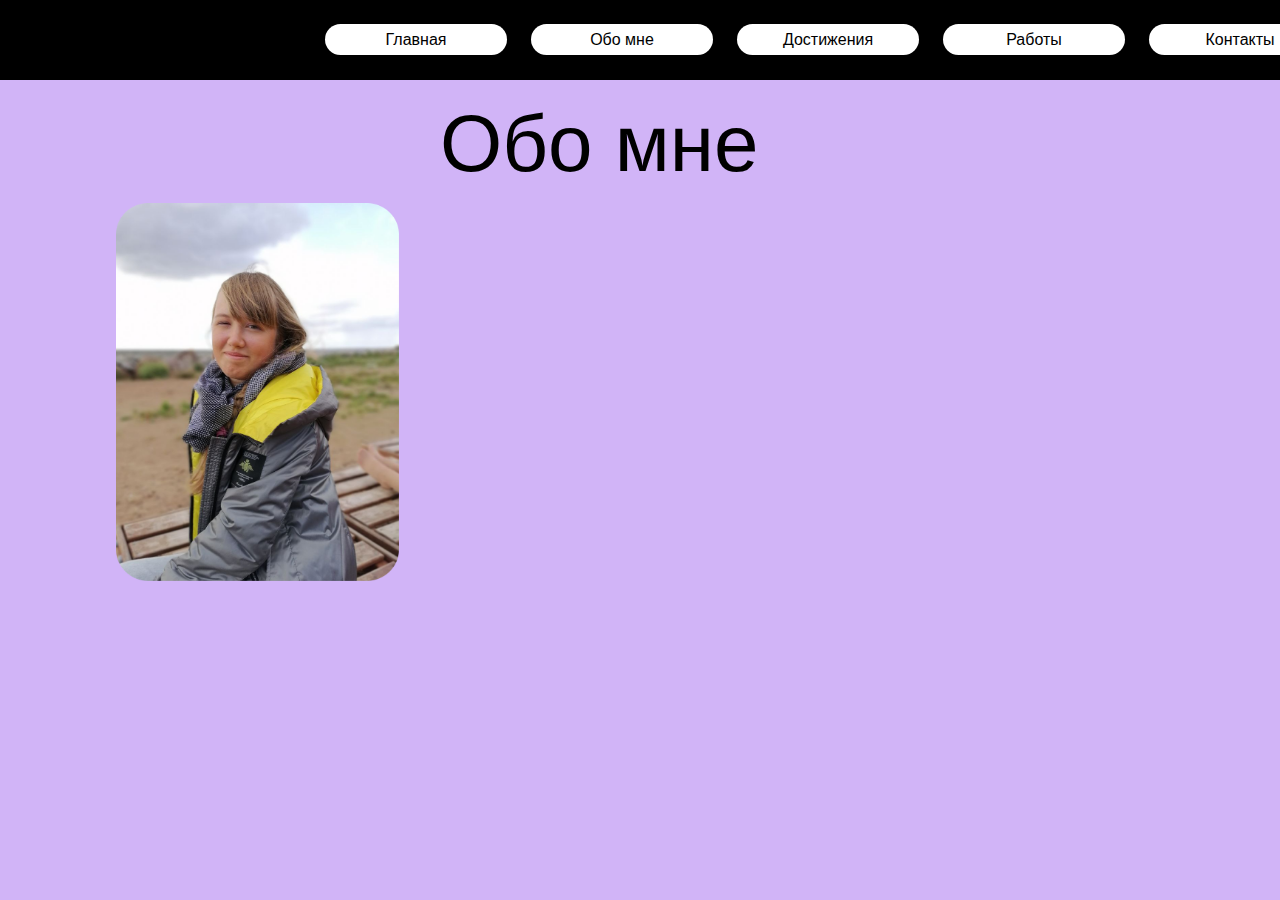
==== about.html @ 1297df5f "изменила название главной страницы" ====
<!DOCTYPE html>
<html lang="en">
<head>
    <meta charset="UTF-8">
    <meta name="viewport" content="width=device-width, initial-scale=1.0">
    <title>Портфолио</title>
    <link rel="stylesheet" href="style.css">
    <link rel="stylesheet" href="header.css">
    <link rel="stylesheet" href="footer.css">
    <link rel="stylesheet" href="images.css">
    <link rel="stylesheet" href="reset.css">
    <link rel="stylesheet" href="<link href="https://fonts.googleapis.com/css2?family=Dela+Gothic+One&display=swap" rel="stylesheet">
    <link rel="stylesheet" href="<link href="https://fonts.googleapis.com/css2?family=Geologica:wght@100..900&display=swap" rel="stylesheet">
   
</head>
<body>
    <header>
        <nav class="navigation">
            <div class="container_navigation">
                <ul class="navigation_list">
                    <a href="index.html"><li class="navigation_elem"><button class="navigation_button">Главная</button></li></a>
                    <a href="about.html"><li class="navigation_elem"><button class="navigation_button">Обо мне</button></li></a>
                    <a href="achievements.html"><li class="navigation_elem"><button class="navigation_button">Достижения</button></li></a>
                    <a href="work_kompoz.html"><li class="navigation_elem"><button class="navigation_button">Работы</button></li></a>
                    <a href="contacts.html"><li class="navigation_elem"><button class="navigation_button">Контакты</button></li></a>
                </ul>
            </div>
        </nav>
    </header>
    <main>
        <img class="my_foto" src="images/Мое_фото.png"  alt="Мое_фото">
        <h1 class="h1">Обо мне</h1>
        <div class="box_text">
            <p>Телефон</p>
        </div>
    </main>
</body>
</html>
---- style.css ----
/* main, body, html{
    width: 100vw;
    position: fixed;
    min-width: fit-content;
} */

html{
    height:100%;
    box-sizing: border-box;
    position: relative;
    overflow-x: hidden;
}
body{
    height:100%;
    min-width:320px;
    min-height:100vh;
    background-color:#D1B4F7;
    position: relative;
    display: flex;
    flex-direction: column;

}
img,svg{
    max-width: 100%;
    max-height: 100%;
    height: auto;
}

button{
   padding: 0;
   border: none;
   cursor: pointer; 
}
a{
    text-decoration: none;
    color: inherit;
}
ul{
    list-style-type: none;
    padding: 0;
    margin: 0;
}
h1,h2,h3,p,figure{
  margin: 0;  
}
.h1{
    font-family: "Dela Gothic One", sans-serif;
    position: absolute;
    width: 400px;
    height: 92px;
    left: calc(50% - 400px/2);
    top: 86px;
    font-weight: 400;
    font-size: 80px;
    line-height: 144.09%;
    color: #000000;
}
---- header.css ----
header {
    position: fixed;
   background-color: black;
   width: 100%;
   height: 80px;
}
.navigation_list{
    display: flex;
    padding:24px 121px 25px 325px ;
    column-gap: 24px;
}
.navigation_button{
    background-color: white;
    border-radius: 75px;
    width: 182px;
    height: 31px;
    line-height: 24px;
    font-family: "Dela Gothic One", sans-serif;
    font-weight: 400;
    font-size: 16px;
    white-space: nowrap;
    
}

.navigation_button:hover{
    background-color: #F2F99C;
}
---- footer.css ----
.container_footer{
        flex-shrink: 0;
}
.footer{
       background-color: black;
       width: 100vw;
       height: 70px;

}
.footer_list{
    display: flex;
    padding:20px 1000px 25px 121px ;
    column-gap: 30px;
}
.footer_elem{
    color:white;
    background-color: black;
    width: 120px;
    height: 50px;
    line-height: 21px;
    font-family: "Dela Gothic One", sans-serif;
    font-size: 14.4611px;
    white-space: nowrap;
    
}

.footer_elem:hover{
    color: #F2F99C;
}
---- images.css ----
.my_foto{
    position: absolute;
    width: 283.3px;
    height: 377.74px;
    left: 116px;
    top: 203px;
    right: 1078px;
    }
    .logo{
    position: relative;
    width: 184px;
    height: 184px;
    left: 323px;
    top: 252px;
    }
    .color_1{
    position: absolute;
    width: 222.93px;
    height: 185.85px;
    left: 608px;
    top: 260px;
    }
    .color_2{
    position: absolute;
    width: 222.69px;
    height: 184.98px;
    left: 895px;
    top: 260.87px;


    }
.dos_1{
    position: absolute;
    width: 387px;
    height: 218px;
    left: 323px;
    top: 470px;

}
.dos_2{
    position: absolute;
    width: 387px;
    height: 218px;
    left: 730px;
    top: 470px;

}

.dos_3{

    position: absolute;
    width: 386px;
    height: 218px;
    left: 324px;
    top: 708px;

}
.dos_4{

    position: absolute;
    width: 387px;
    height: 218px;
    left: 730px;
    top: 708px;
}
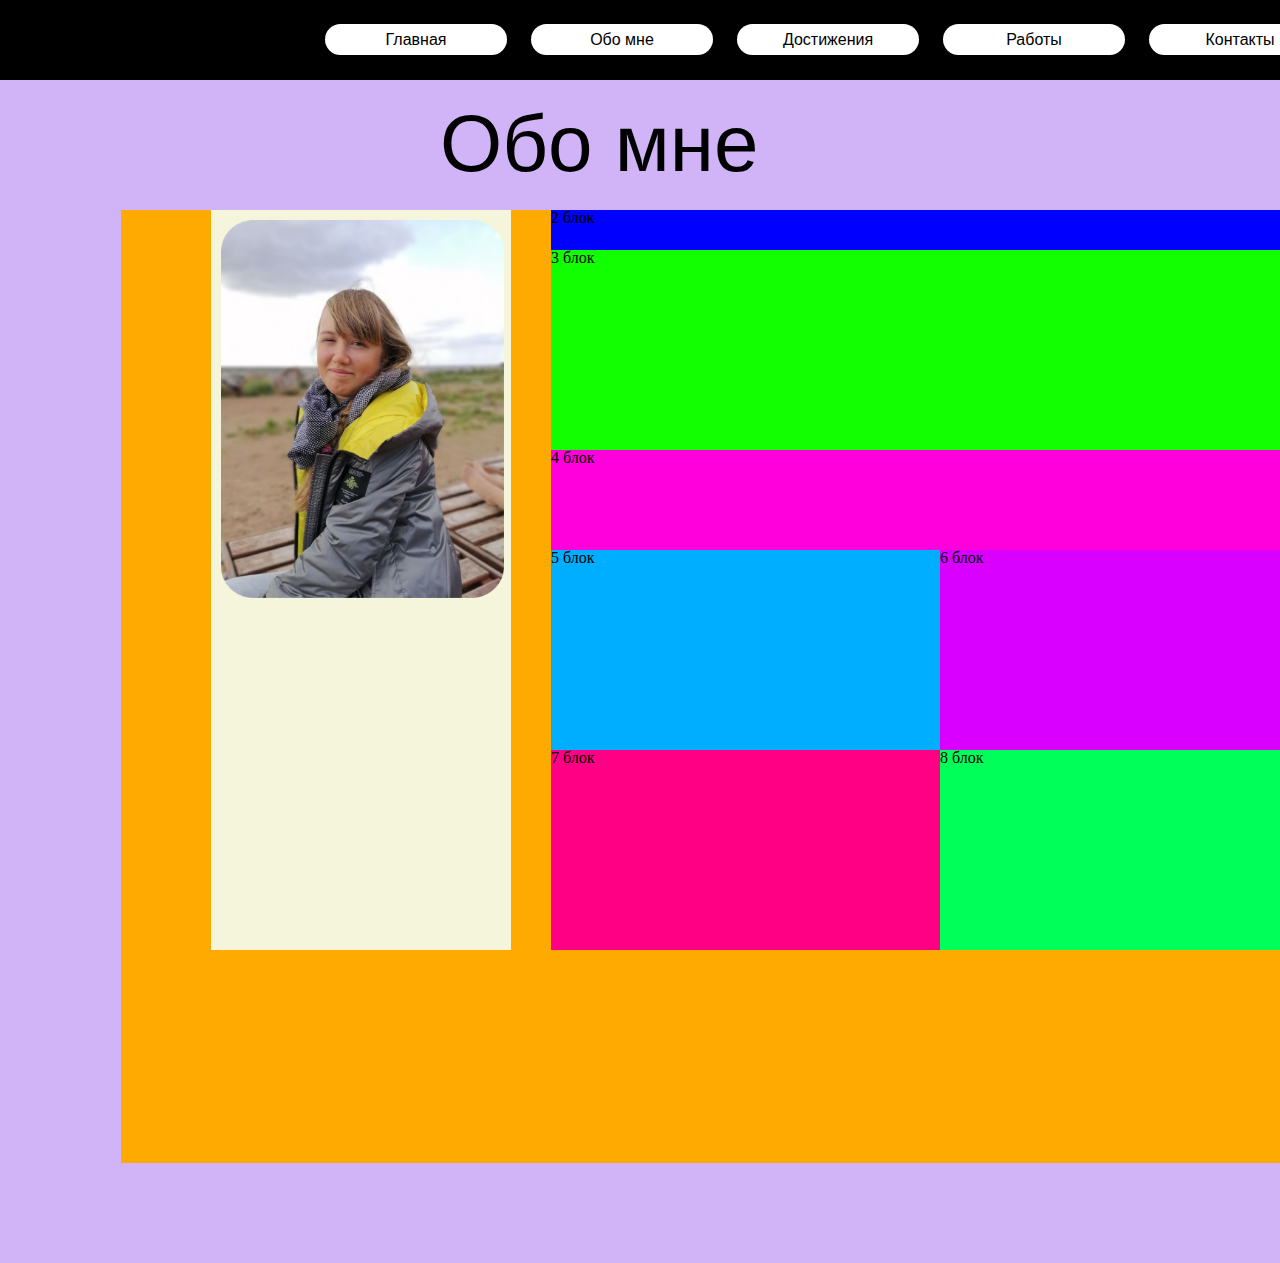
==== commit 447cee09: "Оформила flex элементы" ====
--- a/about.html
+++ b/about.html
@@ -9,6 +9,7 @@
     <link rel="stylesheet" href="footer.css">
     <link rel="stylesheet" href="images.css">
     <link rel="stylesheet" href="reset.css">
+    <link rel="stylesheet" href="text.css">
     <link rel="stylesheet" href="<link href="https://fonts.googleapis.com/css2?family=Dela+Gothic+One&display=swap" rel="stylesheet">
     <link rel="stylesheet" href="<link href="https://fonts.googleapis.com/css2?family=Geologica:wght@100..900&display=swap" rel="stylesheet">
    
@@ -28,12 +29,45 @@
         </nav>
     </header>
     <main>
-        <img class="my_foto" src="images/Мое_фото.png"  alt="Мое_фото">
         <h1 class="h1">Обо мне</h1>
-        <div class="box_text">
-            <p>Телефон</p>
-        </div>
+        <div class="flex-contaiter_main">
+            <div class="flex-contaiter_1">
+                <div class="flex-element_1">
+                    <img class="my_foto" src="images/Мое_фото.png" alt="">
+                </div>
+            </div>    
+            <div class="flex-container_2">
+                <div class="flex-element_2">
+                    2 блок
+                </div>
+                <div class="flex-element_3">
+                    3 блок
+                </div>
+                <div class="flex-element_4">
+                    4 блок
+                </div>
+                <div class="flex-container_3">
+                    <div class="flex-container_4">
+                        <div class="flex-element_5">
+                            5 блок
+                        </div>
+                        <div class="flex-element_6">
+                            6 блок
+                        </div>       
+                    </div>
+                        <div class="flex-container_5">
+                            <div class="flex-element_7">
+                                7 блок
+                            </div>
+                            <div class="flex-element_8">
+                                8 блок
+                            </div>
+                        </div>             
+                </div>
+            </div>
+        </div>          
     </main>
+    <script src="myscript.js"></script>
 </body>
 </html>
 
--- a/style.css
+++ b/style.css
@@ -1,61 +1,77 @@
-/* main, body, html{
-    width: 100vw;
-    position: fixed;
-    min-width: fit-content;
-} */
-
-html{
-    height:100%;
-    box-sizing: border-box;
-    position: relative;
-    overflow-x: hidden;
-}
-body{
-    height:100%;
-    min-width:320px;
-    min-height:100vh;
-    background-color:#D1B4F7;
-    position: relative;
-    display: flex;
-    flex-direction: column;
-
-}
-img,svg{
-    max-width: 100%;
-    max-height: 100%;
-    height: auto;
-}
-
-button{
-   padding: 0;
-   border: none;
-   cursor: pointer; 
-}
-a{
-    text-decoration: none;
-    color: inherit;
-}
-ul{
-    list-style-type: none;
-    padding: 0;
-    margin: 0;
-}
-h1,h2,h3,p,figure{
-  margin: 0;  
-}
-.h1{
-    font-family: "Dela Gothic One", sans-serif;
-    position: absolute;
-    width: 400px;
-    height: 92px;
-    left: calc(50% - 400px/2);
-    top: 86px;
-    font-weight: 400;
-    font-size: 80px;
-    line-height: 144.09%;
-    color: #000000;
-}
-
-
-
-
+/* main, body, html{
+    width: 100vw;
+    position: fixed;
+    min-width: fit-content;
+} */
+
+html{
+    height:100%;
+    box-sizing: border-box;
+    position: relative;
+    overflow-x: hidden;
+}
+body{
+    height:100%;
+    background-color:#D1B4F7;
+    position: relative;
+    display: flex;
+    flex-direction: column;
+}
+img,svg{
+    max-width: 100%;
+    max-height: 100%;
+    height: auto;
+}
+
+button{
+   padding: 0;
+   border: none;
+   cursor: pointer; 
+}
+a{
+    text-decoration: none;
+    color: inherit;
+}
+ul{
+    list-style-type: none;
+    padding: 0;
+    margin: 0;
+}
+h1,h2,h3,p,figure{
+  margin: 0;  
+}
+.h1{
+    font-family: "Dela Gothic One", sans-serif;
+    position: absolute;
+    width: 600px;
+    height: 150px;
+    left: calc(50% - 400px/2);
+    top: 86px;
+    font-weight: 400;
+    font-size: 80px;
+    line-height: 144.09%;
+    color: #000000;
+}
+p{
+    font-family: 'Geologica';
+    font-style: normal;
+    font-weight: 300;
+    font-size: 18px;
+    line-height: 22px;
+    color: #000000;
+}
+.center{
+    font-family: "Dela Gothic One", sans-serif;
+    position: absolute;
+    width: 600px;
+    height: 150px;
+    left: calc(42% - 400px/2);
+    top: 86px;
+    font-weight: 400;
+    font-size: 80px;
+    line-height: 144.09%;
+    color: #000000;
+}
+
+
+
--- a/header.css
+++ b/header.css
@@ -1,27 +1,28 @@
-header {
-    position: fixed;
-   background-color: black;
-   width: 100%;
-   height: 80px;
-}
-.navigation_list{
-    display: flex;
-    padding:24px 121px 25px 325px ;
-    column-gap: 24px;
-}
-.navigation_button{
-    background-color: white;
-    border-radius: 75px;
-    width: 182px;
-    height: 31px;
-    line-height: 24px;
-    font-family: "Dela Gothic One", sans-serif;
-    font-weight: 400;
-    font-size: 16px;
-    white-space: nowrap;
-    
-}
-
-.navigation_button:hover{
-    background-color: #F2F99C;
-}
+header {
+    position: fixed;
+    background-color: black;
+    width: 100%;
+    height: 80px;
+    z-index: 2;
+}
+.navigation_list{
+    display: flex;
+    padding:24px 121px 25px 325px ;
+    column-gap: 24px;
+}
+.navigation_button{
+    background-color: white;
+    border-radius: 75px;
+    width: 182px;
+    height: 31px;
+    line-height: 24px;
+    font-family: "Dela Gothic One", sans-serif;
+    font-weight: 400;
+    font-size: 16px;
+    white-space: nowrap;
+    
+}
+
+.navigation_button:hover{
+    background-color: #F2F99C;
+}
--- a/footer.css
+++ b/footer.css
@@ -1,35 +1,52 @@
-.container_footer{
-        flex-shrink: 0;
-}
-.footer{
-       background-color: black;
-       width: 100vw;
-       height: 70px;
-
-}
-.footer_list{
-    display: flex;
-    padding:20px 1000px 25px 121px ;
-    column-gap: 30px;
-}
-.footer_elem{
-    color:white;
-    background-color: black;
-    width: 120px;
-    height: 50px;
-    line-height: 21px;
-    font-family: "Dela Gothic One", sans-serif;
-    font-size: 14.4611px;
-    white-space: nowrap;
-    
-}
-
-.footer_elem:hover{
-    color: #F2F99C;
-}
-
-
-
-
-
-
+
+footer{
+    background-color: black;
+    width: 100%;
+    height: 80px;
+}
+
+
+.footer_list{
+    display: flex;
+    padding: 25px 500px 0px 100px;
+    column-gap: 30px;
+}
+.footer_elem{
+    color:white;
+    background-color: black;
+    width: 120px;
+    height: 50px;
+    line-height: 21px;
+    font-family: "Dela Gothic One", sans-serif;
+    font-size: 14.4611px;
+    white-space: nowrap; 
+}
+
+.footer_elem:hover{
+    color: #F2F99C;
+}
+.arrow{
+    width: 37px;
+    height: 12px;
+    margin:7px 0px 0px 0px ;
+}
+.icon_1{
+    width: 25px;
+    height: 25px;
+}
+.icon_2{
+    width: 40px;
+    height: 29px;
+}
+.icon_list{
+    display: flex;
+    column-gap: 12px;
+}
+.contacts{
+    margin: 5px 0px 5px 16px;
+}
+
+
+
+
+
--- a/images.css
+++ b/images.css
@@ -1,65 +1,90 @@
-.my_foto{
-    position: absolute;
-    width: 283.3px;
-    height: 377.74px;
-    left: 116px;
-    top: 203px;
-    right: 1078px;
-    }
-    .logo{
-    position: relative;
-    width: 184px;
-    height: 184px;
-    left: 323px;
-    top: 252px;
-    }
-    .color_1{
-    position: absolute;
-    width: 222.93px;
-    height: 185.85px;
-    left: 608px;
-    top: 260px;
-    }
-    .color_2{
-    position: absolute;
-    width: 222.69px;
-    height: 184.98px;
-    left: 895px;
-    top: 260.87px;
-
-
-    }
-.dos_1{
-    position: absolute;
-    width: 387px;
-    height: 218px;
-    left: 323px;
-    top: 470px;
-
-}
-.dos_2{
-    position: absolute;
-    width: 387px;
-    height: 218px;
-    left: 730px;
-    top: 470px;
-
-}
-
-.dos_3{
-
-    position: absolute;
-    width: 386px;
-    height: 218px;
-    left: 324px;
-    top: 708px;
-
-}
-.dos_4{
-
-    position: absolute;
-    width: 387px;
-    height: 218px;
-    left: 730px;
-    top: 708px;
-}
+.my_foto{
+    position: absolute;
+    width: 283.3px;
+    height: 377.74px;
+    }
+    
+    .logo{
+    position: relative;
+    width: 184px;
+    height: 184px;
+    left: 323px;
+    top: 252px;
+    }
+    .color_1{
+    position: absolute;
+    width: 222.93px;
+    height: 185.85px;
+    left: 608px;
+    top: 260px;
+    }
+    .color_2{
+    position: absolute;
+    width: 222.69px;
+    height: 184.98px;
+    left: 895px;
+    top: 260.87px;
+
+
+    }
+.dos_1{
+    position: absolute;
+    width: 387px;
+    height: 218px;
+    left: 323px;
+    top: 470px;
+
+}
+.dos_2{
+    position: absolute;
+    width: 387px;
+    height: 218px;
+    left: 730px;
+    top: 470px;
+
+}
+
+.dos_3{
+
+    position: absolute;
+    width: 386px;
+    height: 218px;
+    left: 324px;
+    top: 708px;
+
+}
+.dos_4{
+
+    position: absolute;
+    width: 387px;
+    height: 218px;
+    left: 730px;
+    top: 708px;
+}
+.slider_1{
+    height:433.6px;
+    width:724px;
+    position: absolute;
+    z-index: 1;
+    
+}
+.slider_2{
+    height:397px;
+    width:397px ;
+    position: absolute;
+    
+}
+.slider_3{
+    height:434.06px;
+    width:202.3px;
+    position: absolute;
+      
+}
+.contacts_1{
+    width: 50px;
+    height: 50px;
+}
+.contacts_2{
+    width: 57;
+    height: 57px;
+}
--- a/text.css
+++ b/text.css
@@ -0,0 +1,91 @@
+.flex-contaiter_main{
+  display: flex;
+  column-gap: 20px;
+  width: 1208px;
+  height: 953px;
+  margin: 210px 121px 100px 121px;
+  background-color: rgb(255, 170, 0);
+}
+.flex-contaiter_1{
+  display: flex;
+  column-gap:10px;
+  width: 300px;
+  height:740px;
+  margin: 0px 20px 40px 90px;
+  background-color: beige;
+  justify-content: start;
+}
+.flex-contaiter_2{
+  display: flex;
+  flex-direction:column;
+  column-gap: 20px;
+  width: 778px;
+  height: 653px;
+  background-color: rgb(255, 0, 30);
+}
+.flex-contaiter_3{
+  display: flex;
+  flex-wrap: row wrap;
+  width: 778px;
+  height: 200px;
+  background-color: rgb(226, 43, 43);
+
+}
+.flex-container_4 {
+  display: flex;
+  flex-wrap: row wrap;
+  height:200px;
+  width: 778px;
+  background-color: blueviolet;
+}
+.flex-container_5 {
+  display: flex;
+  flex-wrap: row wrap;
+  height:200px;
+  width: 778px;
+  background-color: rgb(43, 156, 226);
+}
+.flex-element_1{
+  width: 335px;
+  height: 553.5px;
+  padding: 10px;
+  
+}
+.flex-element_2{
+  background-color: blue;
+  width: 778px;
+  height:40px;    
+}
+.flex-element_3{
+  width: 778px;
+  height: 200px;
+  background-color: rgb(17, 255, 0);  
+}
+.flex-element_4{
+  width: 778px;
+  height: 100px;
+  background-color: rgb(255, 0, 221);  
+}
+
+.flex-element_5{
+  width: 680px;
+  height: 200px;
+  background-color: #00aeff; 
+}
+.flex-element_6{
+  width: 680px;
+  height: 200px;
+  background-color:rgb(217, 0, 255);
+  
+}
+.flex-element_7{
+  width: 680px;
+  height: 200px;
+  background-color: rgb(255, 0, 132);
+}
+.flex-element_8{
+  width: 680px;
+  height: 200px;
+  background-color: rgb(0, 255, 89);
+  
+}
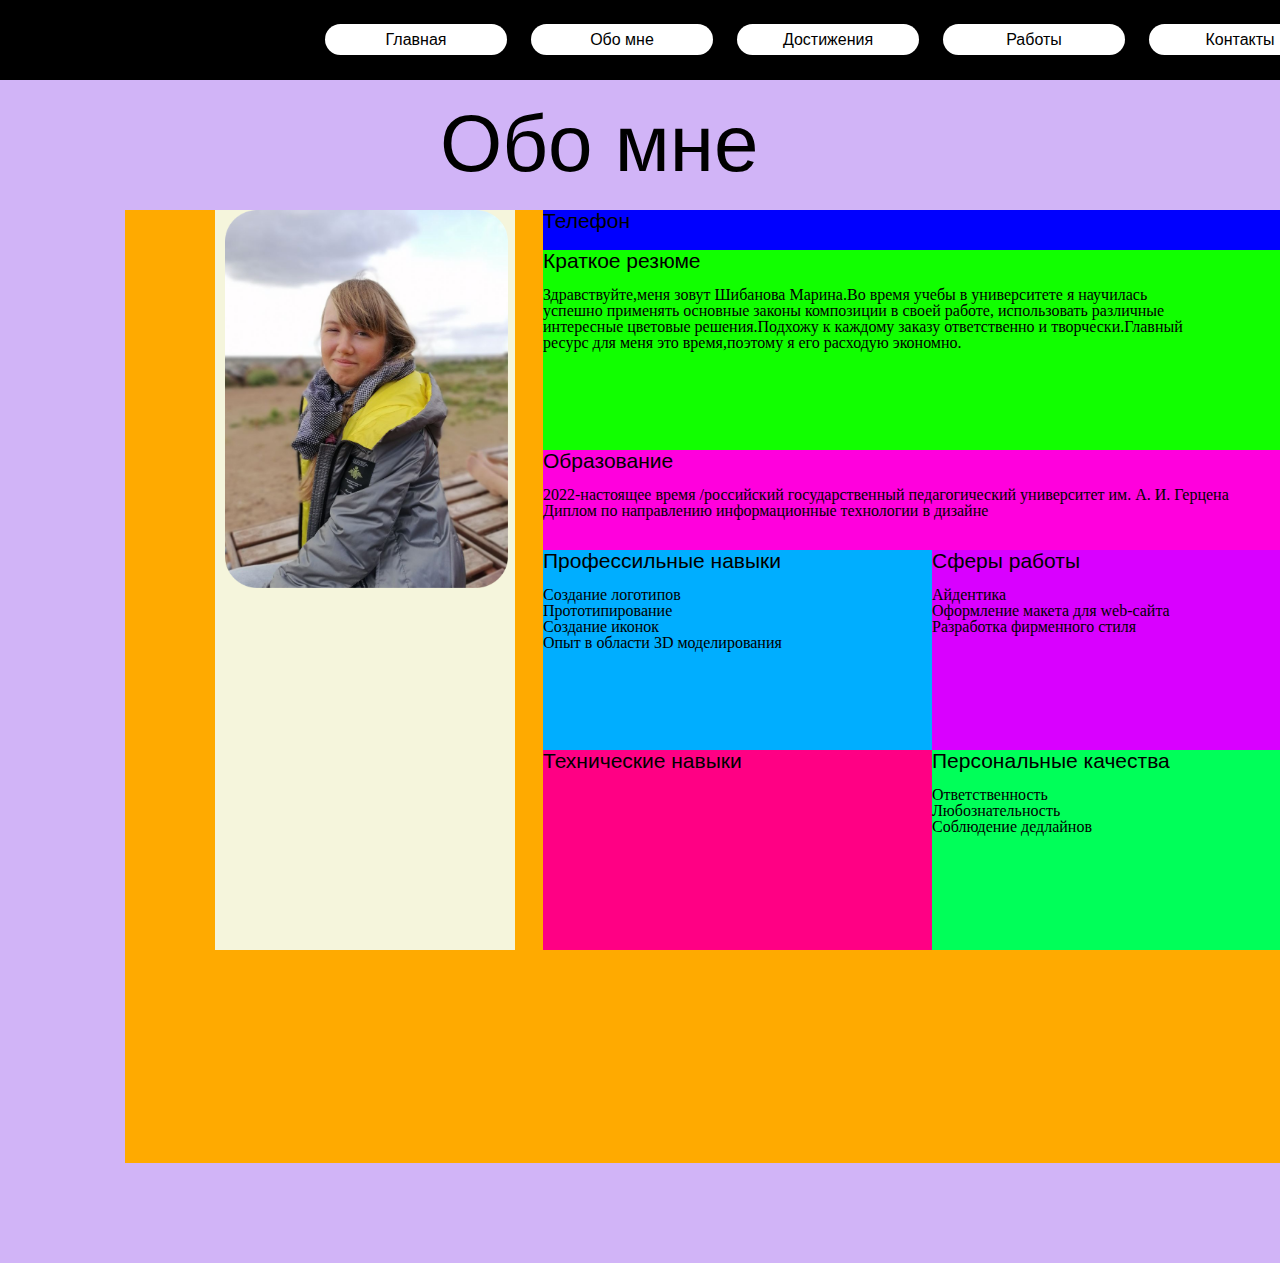
==== commit 85319525: "Работа с текстом" ====
--- a/about.html
+++ b/about.html
@@ -38,29 +38,36 @@
             </div>    
             <div class="flex-container_2">
                 <div class="flex-element_2">
-                    2 блок
+                    <p  class="main_text">Телефон</p>
                 </div>
                 <div class="flex-element_3">
-                    3 блок
+                    <p  class="main_text">Краткое резюме</p><br>
+                    <p class="text">Здравствуйте,меня зовут Шибанова Марина.Во время учебы в университете я  научилась <br> успешно применять основные законы композиции в своей работе, использовать различные <br> интересные цветовые решения.Подхожу к каждому заказу ответственно и творчески.Главный <br> ресурс для меня это время,поэтому я его расходую экономно.</p>
                 </div>
                 <div class="flex-element_4">
-                    4 блок
+                    <p  class="main_text">Образование</p><br>
+                    <p class="text">2022-настоящее время /российский государственный педагогический университет им. А. И. Герцена</p>
+                    <p class="text">Диплом по направлению информационные технологии в дизайне</p>
                 </div>
                 <div class="flex-container_3">
                     <div class="flex-container_4">
                         <div class="flex-element_5">
-                            5 блок
+                            <p  class="main_text">Профессильные навыки</p><br>
+                            <p class="text">Cоздание логотипов<br>Прототипирование<br>Создание иконок<br>Опыт в области 3D моделирования</p>
                         </div>
                         <div class="flex-element_6">
-                            6 блок
+                            <p  class="main_text">Сферы работы</p><br>
+                            <p class="text">Айдентика<br>Оформление макета для web-сайта<br>Разработка фирменного стиля</p>
                         </div>       
                     </div>
                         <div class="flex-container_5">
                             <div class="flex-element_7">
-                                7 блок
+                                <p  class="main_text">Технические навыки</p><br>
+                                <img src="images/" alt="">
                             </div>
                             <div class="flex-element_8">
-                                8 блок
+                                <p  class="main_text">Персональные качества</p><br>
+                                <p class="text">Ответственность<br>Любознательность<br>Соблюдение дедлайнов</p>
                             </div>
                         </div>             
                 </div>
--- a/style.css
+++ b/style.css
@@ -1,8 +1,3 @@
-/* main, body, html{
-    width: 100vw;
-    position: fixed;
-    min-width: fit-content;
-} */
 
 html{
     height:100%;
--- a/text.css
+++ b/text.css
@@ -1,9 +1,18 @@
+.main_text{
+  font-family: "Dela Gothic One", sans-serif;
+  font-size: 21px;
+}
+.text{
+  font-family: 'Geologica';
+  font-size: 16px;
+}
+
 .flex-contaiter_main{
   display: flex;
   column-gap: 20px;
-  width: 1208px;
+  width: 1196px;
   height: 953px;
-  margin: 210px 121px 100px 121px;
+  margin: 210px 125px 100px 125px;
   background-color: rgb(255, 170, 0);
 }
 .flex-contaiter_1{
@@ -11,7 +20,7 @@
   column-gap:10px;
   width: 300px;
   height:740px;
-  margin: 0px 20px 40px 90px;
+  margin: 0px 8px 20px 90px;
   background-color: beige;
   justify-content: start;
 }
@@ -48,43 +57,43 @@
 .flex-element_1{
   width: 335px;
   height: 553.5px;
-  padding: 10px;
+  padding: 0px 10px 0px 10px;
   
 }
 .flex-element_2{
   background-color: blue;
-  width: 778px;
+  width: 820px;
   height:40px;    
 }
 .flex-element_3{
-  width: 778px;
+  width: 820px;
   height: 200px;
   background-color: rgb(17, 255, 0);  
 }
 .flex-element_4{
-  width: 778px;
+  width: 820px;
   height: 100px;
   background-color: rgb(255, 0, 221);  
 }
 
 .flex-element_5{
-  width: 680px;
+  width: 820px;
   height: 200px;
   background-color: #00aeff; 
 }
 .flex-element_6{
-  width: 680px;
+  width: 820px;
   height: 200px;
   background-color:rgb(217, 0, 255);
   
 }
 .flex-element_7{
-  width: 680px;
+  width: 820px;
   height: 200px;
   background-color: rgb(255, 0, 132);
 }
 .flex-element_8{
-  width: 680px;
+  width: 820px;
   height: 200px;
   background-color: rgb(0, 255, 89);
   
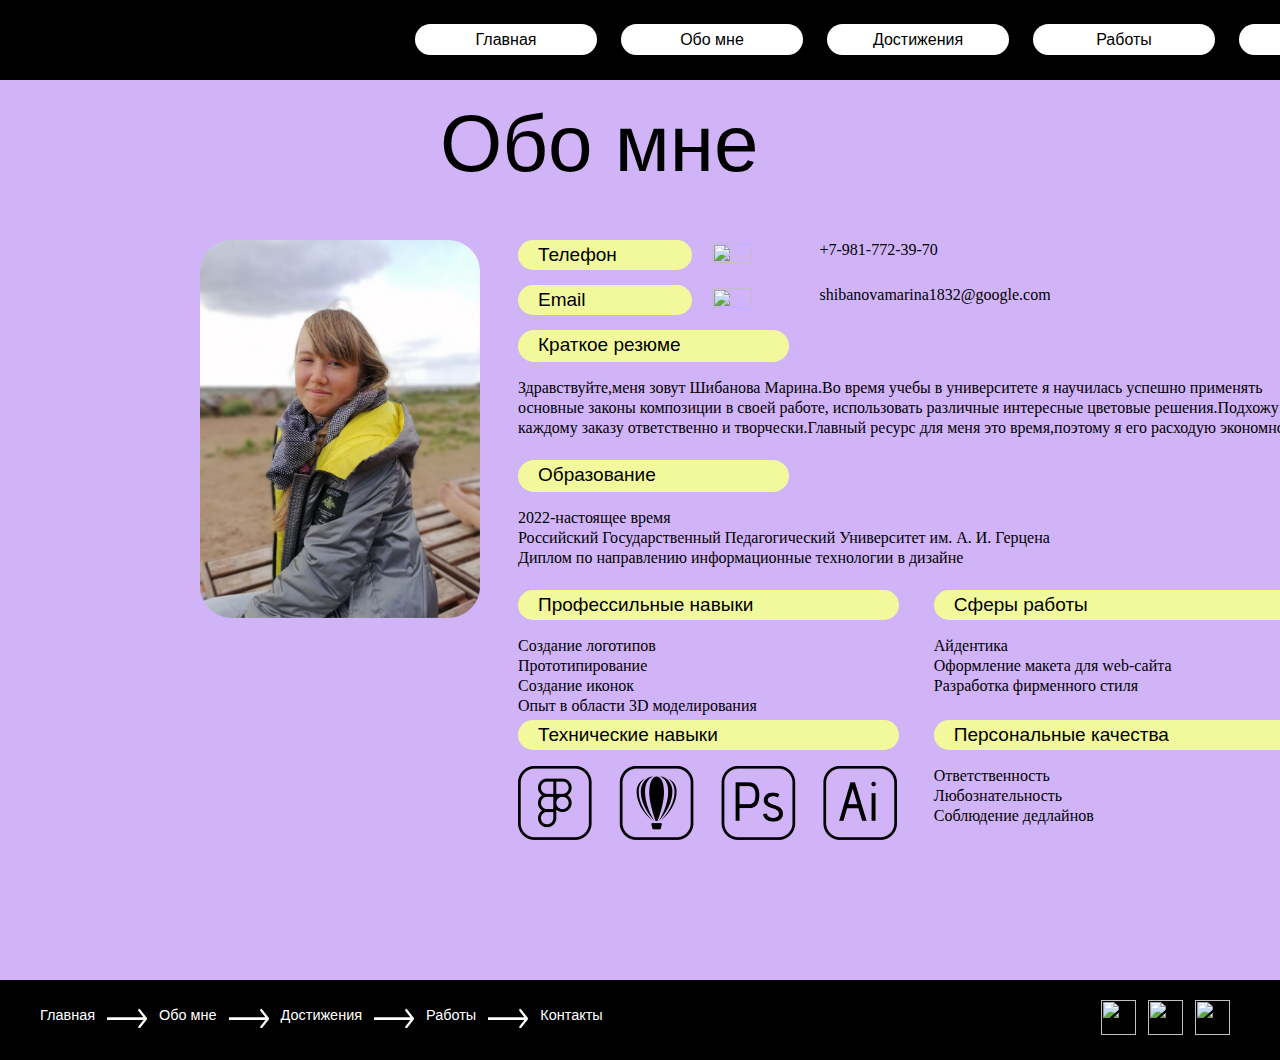
==== commit 325eb2d9: "Доделала страницу о себе и  страницу достижений" ====
--- a/about.html
+++ b/about.html
@@ -37,44 +37,96 @@
                 </div>
             </div>    
             <div class="flex-container_2">
-                <div class="flex-element_2">
-                    <p  class="main_text">Телефон</p>
-                </div>
-                <div class="flex-element_3">
-                    <p  class="main_text">Краткое резюме</p><br>
-                    <p class="text">Здравствуйте,меня зовут Шибанова Марина.Во время учебы в университете я  научилась <br> успешно применять основные законы композиции в своей работе, использовать различные <br> интересные цветовые решения.Подхожу к каждому заказу ответственно и творчески.Главный <br> ресурс для меня это время,поэтому я его расходую экономно.</p>
-                </div>
-                <div class="flex-element_4">
-                    <p  class="main_text">Образование</p><br>
-                    <p class="text">2022-настоящее время /российский государственный педагогический университет им. А. И. Герцена</p>
-                    <p class="text">Диплом по направлению информационные технологии в дизайне</p>
-                </div>
                 <div class="flex-container_3">
                     <div class="flex-container_4">
-                        <div class="flex-element_5">
-                            <p  class="main_text">Профессильные навыки</p><br>
-                            <p class="text">Cоздание логотипов<br>Прототипирование<br>Создание иконок<br>Опыт в области 3D моделирования</p>
+                        <div class="flex-element_2">
+                            <div class="yellow_blok1"><p class="h">Телефон</p></div>
                         </div>
-                        <div class="flex-element_6">
-                            <p  class="main_text">Сферы работы</p><br>
-                            <p class="text">Айдентика<br>Оформление макета для web-сайта<br>Разработка фирменного стиля</p>
-                        </div>       
+                        <div class="flex-element_3">
+                           <img class="arrow" src="arrow/black_arrow.png" alt="">
+                        </div>
+                        <div class="flex-element_4">
+                            <p class="text">+7-981-772-39-70</p>
+                        </div>         
                     </div>
                         <div class="flex-container_5">
+                            <div class="flex-element_5">  
+                                <div class="yellow_blok1"><p class="h">Email</p></div>
+                            </div>
+                            <div class="flex-element_6">
+                                <img  class="arrow"src="arrow/black_arrow.png" alt="">
+                            </div>
                             <div class="flex-element_7">
-                                <p  class="main_text">Технические навыки</p><br>
-                                <img src="images/" alt="">
+                                <p class="text">shibanovamarina1832@google.com</p>
                             </div>
+                        </div>
+                        <div class="flex-container_6">
                             <div class="flex-element_8">
-                                <p  class="main_text">Персональные качества</p><br>
-                                <p class="text">Ответственность<br>Любознательность<br>Соблюдение дедлайнов</p>
+                                <div class="yellow_blok2"><p class="h">Краткое резюме</p></div><br>
+                                <p class="text">Здравствуйте,меня зовут Шибанова Марина.Во время учебы в университете я  научилась успешно применять основные законы композиции в своей работе, использовать различные интересные цветовые решения.Подхожу к каждому заказу ответственно и творчески.Главный ресурс для меня это время,поэтому я его расходую экономно.</p> 
                             </div>
-                        </div>             
+
+                        </div>
+                        <div class="flex-container_7">
+                            <div class="flex-element_9">
+                                <div class="yellow_blok2"><p class="h">Образование</p></div><br>
+                                <p class="text">2022-настоящее время<br>Российский Государственный Педагогический Университет им. А. И. Герцена<br>Диплом по направлению информационные технологии в дизайне</p>
+                            </div>
+
+                        </div>
+                        <div class="flex-container_8">
+                            <div class="flex-element_10">
+                                <div class="yellow_blok3"><p class="h">Профессильные навыки</p></div><br>
+                                <ul class="text">
+                                    <li>Cоздание логотипов</li>
+                                    <li> Прототипирование</li>
+                                    <li>Создание иконок</li>
+                                    <li>Опыт в области 3D моделирования</li>
+                                </ul>
+                            </div>
+                            <div class="flex-element_11">
+                                <div class="yellow_blok3"><p class="h"> Сферы работы</p></div><br>
+                                <p class="text">Айдентика<br>Оформление макета для web-сайта<br>Разработка фирменного стиля</p>
+                            </div>       
+                        </div>
+                        <div class="flex-container_9">
+                            <div class="flex-element_12">
+                                <div class="yellow_blok3"><p class="h">Технические навыки</p></div><br>
+                                <img class="img_about"src="images/progs.png" alt="">
+                            </div>
+                            <div class="flex-element_13">
+                                <div class="yellow_blok3"><p class="h">Персональные качества</p></div><br>
+                                <p class="text">Oтветственность<br>Любознательность<br>Cоблюдение дедлайнов</p>
+                            </div>       
+                        </div>
                 </div>
             </div>
         </div>          
     </main>
-    <script src="myscript.js"></script>
+    <footer>
+        <nav class="footer">
+            <div class="container_footer">
+                <ul class="footer_list">
+                    <a href="index.html" class="footer_elem"><li>Главная</li></a>
+                    <img  class="arrow"src="arrow/white_arrow.png" alt="">
+                    <a href="about.html" class="footer_elem"><li>Обо мне</li></a>
+                    <img  class="arrow"src="arrow/white_arrow.png" alt="">
+                    <a href="achievements.html" class="footer_elem"><li>Достижения</li></a>
+                    <img  class="arrow"src="arrow/white_arrow.png" alt="">
+                    <a href="work_kompoz.html" class="footer_elem"><li>Работы</li></a>
+                    <img  class="arrow"src="arrow/white_arrow.png" alt="">
+                    <a href="contacts.html" class="footer_elem"><li>Контакты</li></a>
+                </ul>
+                <div class="contacts">
+                    <ul class="icon_list">
+                        <li class="element_icon"><img class="icon_1"src="icons/footer_whatsapp.png" alt=""></li>
+                        <li class="element_icon"><img class="icon_2"src="icons/footer_vk.png" alt=""></li>
+                        <li class="element_icon"><img class="icon_1"src="icons/footer_telegram.png" alt=""></li>
+                    </ul>
+                </div>   
+            </div>
+        </nav>
+    </footer>
 </body>
 </html>
 
--- a/style.css
+++ b/style.css
@@ -8,7 +8,6 @@
 body{
     height:100%;
     background-color:#D1B4F7;
-    position: relative;
     display: flex;
     flex-direction: column;
 }
@@ -27,11 +26,7 @@
     text-decoration: none;
     color: inherit;
 }
-ul{
-    list-style-type: none;
-    padding: 0;
-    margin: 0;
-}
+
 h1,h2,h3,p,figure{
   margin: 0;  
 }
@@ -47,7 +42,15 @@
     line-height: 144.09%;
     color: #000000;
 }
-p{
+.p_forma{
+    font-family: 'Geologica';
+    font-style: normal;
+    font-weight: 300;
+    font-size: 32px;
+    line-height: 22px;
+    color: #000000;
+}
+.p{
     font-family: 'Geologica';
     font-style: normal;
     font-weight: 300;
@@ -55,7 +58,7 @@
     line-height: 22px;
     color: #000000;
 }
-.center{
+.center,.h2{
     font-family: "Dela Gothic One", sans-serif;
     position: absolute;
     width: 600px;
@@ -67,6 +70,14 @@
     line-height: 144.09%;
     color: #000000;
 }
+.h2{
+    font-size: 25px;
+    margin:110px 3px;
+}
+.h{
+    font-family: "Dela Gothic One", sans-serif;
+    font-size: 19px;
+    padding: 5px 0px 0px 20px;
+}
 
-
-
+ --- a/header.css
+++ b/header.css
@@ -1,13 +1,11 @@
 header {
-    position: fixed;
     background-color: black;
     width: 100%;
     height: 80px;
-    z-index: 2;
 }
 .navigation_list{
     display: flex;
-    padding:24px 121px 25px 325px ;
+    padding:24px 0px 25px 415px ;
     column-gap: 24px;
 }
 .navigation_button{
--- a/footer.css
+++ b/footer.css
@@ -3,50 +3,65 @@
     background-color: black;
     width: 100%;
     height: 80px;
+    
 }
-
 
 .footer_list{
     display: flex;
-    padding: 25px 500px 0px 100px;
-    column-gap: 30px;
+    column-gap:12px;
+    margin:25px 35px 15px 40px ;
+}
+.container_footer{
+    width: 100%;
+    height: 80px;
+    display: flex;
+    justify-content: space-between;
 }
 .footer_elem{
     color:white;
     background-color: black;
-    width: 120px;
-    height: 50px;
     line-height: 21px;
     font-family: "Dela Gothic One", sans-serif;
     font-size: 14.4611px;
     white-space: nowrap; 
 }
 
-.footer_elem:hover{
-    color: #F2F99C;
-}
+
 .arrow{
     width: 37px;
     height: 12px;
-    margin:7px 0px 0px 0px ;
+    margin:3px 0px 0px 0px ;
 }
 .icon_1{
-    width: 25px;
-    height: 25px;
+    width: 35px;
+    height: 35px;
 }
 .icon_2{
-    width: 40px;
-    height: 29px;
+    width:35px;
+    height: 35px;
 }
 .icon_list{
     display: flex;
     column-gap: 12px;
+    justify-content: right;
+    align-content: center;
+    margin:20px 50px 20px 0px ;
 }
+
 .contacts{
-    margin: 5px 0px 5px 16px;
+    width: 900px;
+    height: auto;
+}
+.footer_elem:hover{
+    color: #F2F99C;
+}
+.footer_contact:hover{
+    color: #F2F99C;
 }
 
 
 
 
 
+
+
--- a/images.css
+++ b/images.css
@@ -1,84 +1,69 @@
 .my_foto{
-    position: absolute;
     width: 283.3px;
     height: 377.74px;
-    }
-    
-    .logo{
-    position: relative;
+}
+   
+.logo{
     width: 184px;
     height: 184px;
-    left: 323px;
-    top: 252px;
+    align-items: center;
     }
-    .color_1{
-    position: absolute;
+
+.color_1{
     width: 222.93px;
     height: 185.85px;
-    left: 608px;
-    top: 260px;
-    }
-    .color_2{
-    position: absolute;
+  
+}
+
+.color_2{ 
     width: 222.69px;
     height: 184.98px;
-    left: 895px;
-    top: 260.87px;
 
+}
 
-    }
-.dos_1{
-    position: absolute;
+.dos_1{    
     width: 387px;
     height: 218px;
-    left: 323px;
-    top: 470px;
+ 
+}
 
-}
-.dos_2{
-    position: absolute;
+.dos_2{    
     width: 387px;
     height: 218px;
-    left: 730px;
-    top: 470px;
 
 }
 
 .dos_3{
-
-    position: absolute;
     width: 386px;
     height: 218px;
-    left: 324px;
-    top: 708px;
+  
 
 }
 .dos_4{
-
-    position: absolute;
     width: 387px;
     height: 218px;
-    left: 730px;
-    top: 708px;
+
 }
 .slider_1{
     height:433.6px;
     width:724px;
-    position: absolute;
-    z-index: 1;
+    
     
 }
 .slider_2{
     height:397px;
     width:397px ;
-    position: absolute;
+    
     
 }
 .slider_3{
     height:434.06px;
     width:202.3px;
-    position: absolute;
       
+}
+.img_about{
+  width:379px ;
+  height: 74px;
 }
 .contacts_1{
     width: 50px;
@@ -88,3 +73,117 @@
     width: 57;
     height: 57px;
 }
+.flex-contaiter_main{
+    display: flex;
+    column-gap: 20px;
+    row-gap: 10px;
+    width: 778px;
+    height: 600px;
+    margin: 185px 323px 100px 323px;
+    
+    
+  }
+  .flex-contaiter_3{
+    display: flex;
+    flex-wrap: row wrap;
+    width: 778px;
+    height: 200px;
+  
+  }
+  .flex-container_4 {
+    display: flex;
+    flex-wrap: row wrap;
+    column-gap: 20px;
+    row-gap: 20px;
+    height:200px;
+    width: 778px;
+    
+  }
+  .flex-container_5 {
+    display: flex;
+    flex-wrap: row wrap;
+    column-gap: 20px;
+    height:200px;
+    width: 778px;
+    
+  }
+  .flex-container_6 {
+    display: flex;
+    flex-wrap: row wrap;
+    column-gap: 20px;
+    height:200px;
+    width: 778px;
+    
+  }
+
+  .flex-element_3{
+    width: 778px;
+    height: 200px;
+    
+  }
+  .flex-element_4{
+    width: 778px;
+    height: 100px;
+      
+  }
+  
+  .flex-element_5{
+    width: 820px;
+    height: 200px;
+    
+  }
+  .flex-element_6{
+    width: 820px;
+    height: 200px;
+    
+   
+  }
+.flex-element_7{
+    width: 820px;
+    height: 200px;
+      
+  }
+  .flex-element_8{
+    width: 820px;
+    height: 200px;
+    
+  }
+  .flex-element_9{
+    width: 820px;
+    height: 200px;
+    
+  }
+  .flex-element_10{
+    width: 820px;
+    height: 200px;
+   
+  }
+  .flex-element_11{
+    width: 820px;
+    height: 200px;
+   
+  }
+ 
+  .yellow_blok1{
+    width: 174.07px;
+    height: 30.44px;
+    background: #F2F99C;
+    border-radius: 80.7855px;
+    
+  }
+  .yellow_blok2{
+    width: 271.1px;
+    height: 31.59px;
+    background: #F2F99C;
+    border-radius: 80.7855px;
+  }
+  .yellow_blok3{
+    width: 380.82px;
+    height: 30.44px;
+    background: #F2F99C;
+    border-radius: 80.7855px;
+  }
+  .arrow{
+    width: 40px ;
+    height: 20px;
+  }
--- a/text.css
+++ b/text.css
@@ -1,58 +1,76 @@
-.main_text{
-  font-family: "Dela Gothic One", sans-serif;
-  font-size: 21px;
-}
-.text{
-  font-family: 'Geologica';
-  font-size: 16px;
-}
-
+ 
 .flex-contaiter_main{
   display: flex;
-  column-gap: 20px;
   width: 1196px;
-  height: 953px;
-  margin: 210px 125px 100px 125px;
-  background-color: rgb(255, 170, 0);
+  height: 690px;
+  margin:160px 120px 50px 100px;
+ 
 }
 .flex-contaiter_1{
   display: flex;
-  column-gap:10px;
   width: 300px;
-  height:740px;
+  height:690px;
   margin: 0px 8px 20px 90px;
-  background-color: beige;
-  justify-content: start;
+ 
 }
 .flex-contaiter_2{
   display: flex;
   flex-direction:column;
-  column-gap: 20px;
   width: 778px;
   height: 653px;
-  background-color: rgb(255, 0, 30);
+ 
 }
 .flex-contaiter_3{
   display: flex;
   flex-wrap: row wrap;
   width: 778px;
-  height: 200px;
-  background-color: rgb(226, 43, 43);
+  height: 120px;
+ 
 
 }
 .flex-container_4 {
   display: flex;
   flex-wrap: row wrap;
-  height:200px;
+  height:45px;
   width: 778px;
-  background-color: blueviolet;
+ 
 }
 .flex-container_5 {
   display: flex;
   flex-wrap: row wrap;
-  height:200px;
+  height:45px;
   width: 778px;
-  background-color: rgb(43, 156, 226);
+ 
+}
+  .flex-container_6 {
+    display: flex;
+    flex-wrap: row wrap;
+    height:130px;
+    width: 778px;
+   
+}
+.flex-container_7 {
+  display: flex;
+  flex-wrap: row wrap;
+  height:130px;
+  width: 778px;
+  
+}
+.flex-container_8{
+  display: flex;
+  flex-wrap: row wrap;
+  column-gap: 35px;
+  height:130px;
+  width: 778px;
+  
+}
+.flex-container_9{
+  display: flex;
+  flex-wrap: row wrap;
+  column-gap: 35px;
+  height:130px;
+  width: 778px;
+  
 }
 .flex-element_1{
   width: 335px;
@@ -61,40 +79,91 @@
   
 }
 .flex-element_2{
-  background-color: blue;
-  width: 820px;
-  height:40px;    
+  width: 300px;
+  height: 45px;
+ 
 }
 .flex-element_3{
-  width: 820px;
-  height: 200px;
-  background-color: rgb(17, 255, 0);  
+  width:150px;
+  height: 60px;
+  
 }
-.flex-element_4{
-  width: 820px;
-  height: 100px;
-  background-color: rgb(255, 0, 221);  
+  .flex-element_4{
+    width: 820px;
+    height: 45px;
+   
 }
-
 .flex-element_5{
-  width: 820px;
-  height: 200px;
-  background-color: #00aeff; 
+  width: 300px;
+  height:45px;
+ 
 }
 .flex-element_6{
-  width: 820px;
-  height: 200px;
-  background-color:rgb(217, 0, 255);
+  width: 150px;
+  height: 60px;
   
 }
 .flex-element_7{
   width: 820px;
-  height: 200px;
-  background-color: rgb(255, 0, 132);
+  height: 45px;
+  
 }
+
 .flex-element_8{
+    width: 820px;
+    height: 300px;
+   
+}
+.flex-element_9{
+  width: 820px;
+  height: 250px;
+ 
+}
+.flex-element_10{
+  width: 820px;
+  height: 230px;
+  
+}
+.flex-element_11{
+  width: 820px;
+  height: 230px;
+  
+}
+.flex-element_12{
   width: 820px;
   height: 200px;
-  background-color: rgb(0, 255, 89);
   
 }
+.flex-element_13{
+  width: 820px;
+  height: 200px;
+ 
+}
+  
+.yellow_blok1,.yellow_blok2,yellow_blok3{
+  width: 174.07px;
+  height: 30.44px;
+  background: #F2F99C;
+  border-radius: 80.7855px;
+  
+}
+.yellow_blok2{
+  width: 271.1px;
+  height: 31.59px;
+  
+}
+.yellow_blok3{
+  width: 380.82px;
+  height: 30.44px;
+}
+.text{
+  font-family: 'Geologica';
+  font-size: 16px;
+  line-height:20px;
+}
+
+
+
+
+
+
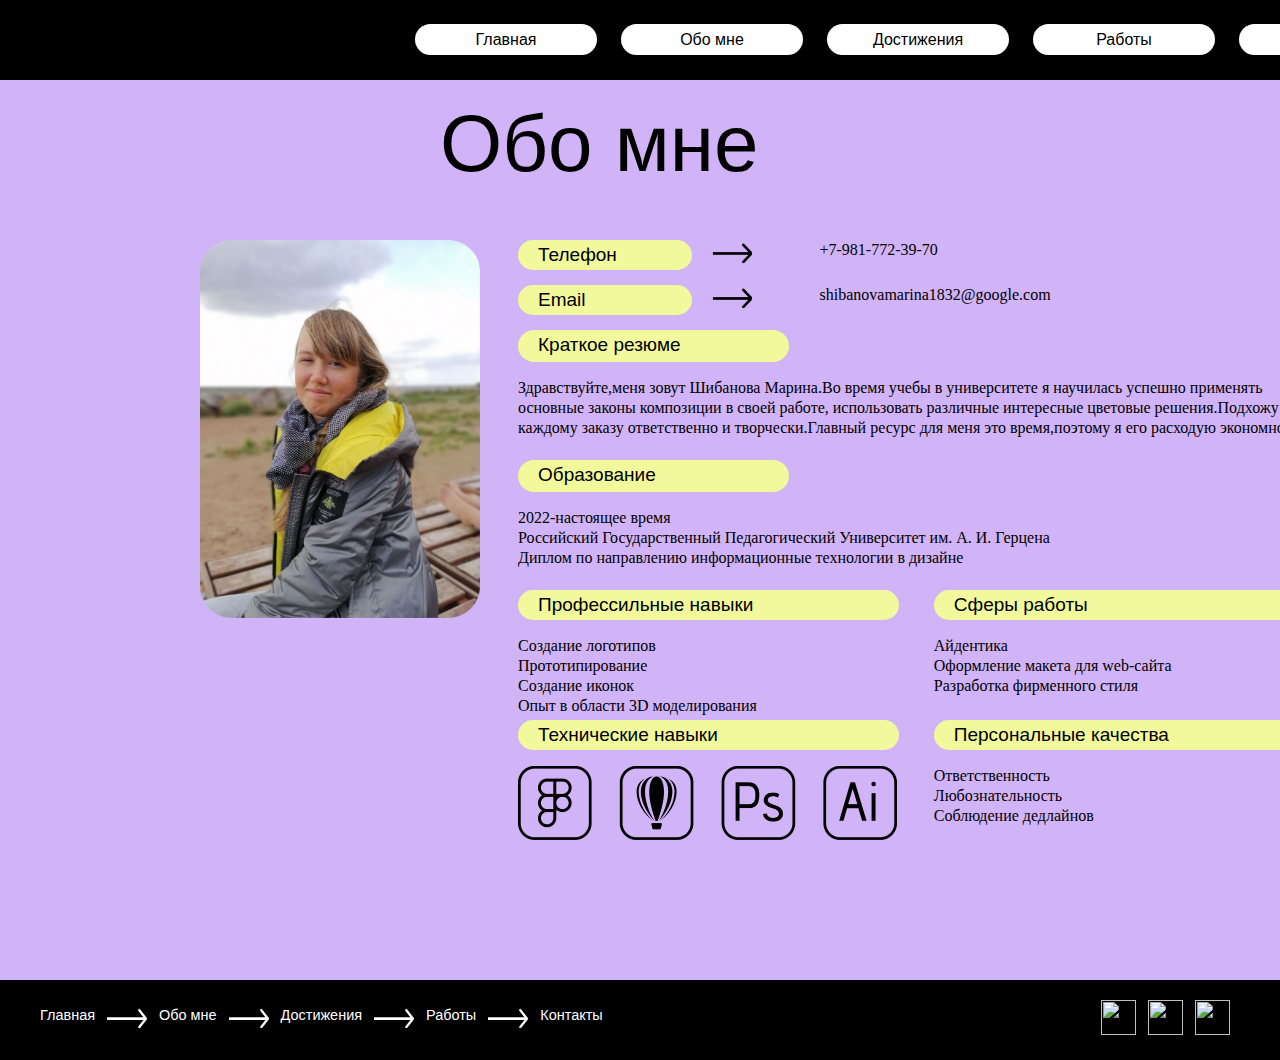
==== commit 5d68d2c3: "Рабочий слайдер" ====
--- a/about.html
+++ b/about.html
@@ -4,10 +4,10 @@
     <meta charset="UTF-8">
     <meta name="viewport" content="width=device-width, initial-scale=1.0">
     <title>Портфолио</title>
-    <link rel="stylesheet" href="style.css">
+    <link rel="stylesheet" href="index.css">
     <link rel="stylesheet" href="header.css">
     <link rel="stylesheet" href="footer.css">
-    <link rel="stylesheet" href="images.css">
+    <link rel="stylesheet" href="index_images.css">
     <link rel="stylesheet" href="reset.css">
     <link rel="stylesheet" href="text.css">
     <link rel="stylesheet" href="<link href="https://fonts.googleapis.com/css2?family=Dela+Gothic+One&display=swap" rel="stylesheet">
--- a/index.css
+++ b/index.css
@@ -0,0 +1,83 @@
+
+html{
+    height:100%;
+    box-sizing: border-box;
+    position: relative;
+    overflow-x: hidden;
+}
+body{
+    height:100%;
+    background-color:#D1B4F7;
+    display: flex;
+    flex-direction: column;
+}
+img,svg{
+    max-width: 100%;
+    max-height: 100%;
+    height: auto;
+}
+
+button{
+   padding: 0;
+   border: none;
+   cursor: pointer; 
+}
+a{
+    text-decoration: none;
+    color: inherit;
+}
+
+h1,h2,h3,p,figure{
+  margin: 0;  
+}
+.h1{
+    font-family: "Dela Gothic One", sans-serif;
+    position: absolute;
+    width: 600px;
+    height: 150px;
+    left: calc(50% - 400px/2);
+    top: 86px;
+    font-weight: 400;
+    font-size: 80px;
+    line-height: 144.09%;
+    color: #000000;
+}
+.p_forma{
+    font-family: 'Geologica';
+    font-style: normal;
+    font-weight: 300;
+    font-size: 32px;
+    line-height: 22px;
+    color: #000000;
+}
+.p{
+    font-family: 'Geologica';
+    font-style: normal;
+    font-weight: 300;
+    font-size: 18px;
+    line-height: 22px;
+    color: #000000;
+}
+.center,.h2{
+    font-family: "Dela Gothic One", sans-serif;
+    position: absolute;
+    width: 600px;
+    height: 150px;
+    left: calc(42% - 400px/2);
+    top: 86px;
+    font-weight: 400;
+    font-size: 80px;
+    line-height: 144.09%;
+    color: #000000;
+}
+.h2{
+    font-size: 25px;
+    margin:110px 3px;
+}
+.h{
+    font-family: "Dela Gothic One", sans-serif;
+    font-size: 19px;
+    padding: 5px 0px 0px 20px;
+}
+
+ --- a/footer.css
+++ b/footer.css
@@ -55,9 +55,6 @@
 .footer_elem:hover{
     color: #F2F99C;
 }
-.footer_contact:hover{
-    color: #F2F99C;
-}
 
 
 
--- a/index_images.css
+++ b/index_images.css
@@ -0,0 +1,186 @@
+.my_foto{
+    width: 283.3px;
+    height: 377.74px;
+}
+   
+.logo{
+    width: 184px;
+    height: 184px;
+    align-items: center;
+    }
+
+.color_1{
+    width: 222.93px;
+    height: 185.85px;
+  
+}
+
+.color_2{ 
+    width: 222.69px;
+    height: 184.98px;
+
+}
+
+.dos_1{    
+    width: 387px;
+    height: 218px;
+ 
+}
+
+.dos_2{    
+    width: 387px;
+    height: 218px;
+
+}
+
+.dos_3{
+    width: 386px;
+    height: 218px;
+  
+
+}
+.dos_4{
+    width: 387px;
+    height: 218px;
+
+}
+.slider_1_kompoz{
+    height:397px;
+    width:724px;   
+}
+slider_2_kompoz{
+    height:397px;
+    width:397px ;  
+}
+
+slider_3_kompoz{
+    height:397px;
+    width:200px;      
+}
+
+.img_about{
+  width:379px ;
+  height: 74px;
+}
+.contacts_1{
+    width: 50px;
+    height: 50px;
+}
+.contacts_2{
+    width: 57;
+    height: 57px;
+}
+.flex-contaiter_main{
+    display: flex;
+    column-gap: 20px;
+    row-gap: 10px;
+    width: 778px;
+    height: 600px;
+    margin: 185px 323px 100px 323px;
+    
+    
+  }
+  .flex-contaiter_3{
+    display: flex;
+    flex-wrap: row wrap;
+    width: 778px;
+    height: 200px;
+  
+  }
+  .flex-container_4 {
+    display: flex;
+    flex-wrap: row wrap;
+    column-gap: 20px;
+    row-gap: 20px;
+    height:200px;
+    width: 778px;
+    
+  }
+  .flex-container_5 {
+    display: flex;
+    flex-wrap: row wrap;
+    column-gap: 20px;
+    height:200px;
+    width: 778px;
+    
+  }
+  .flex-container_6 {
+    display: flex;
+    flex-wrap: row wrap;
+    column-gap: 20px;
+    height:200px;
+    width: 778px;
+    
+  }
+
+  .flex-element_3{
+    width: 778px;
+    height: 200px;
+    
+  }
+  .flex-element_4{
+    width: 778px;
+    height: 100px;
+      
+  }
+  
+  .flex-element_5{
+    width: 820px;
+    height: 200px;
+    
+  }
+  .flex-element_6{
+    width: 820px;
+    height: 200px;
+    
+   
+  }
+.flex-element_7{
+    width: 820px;
+    height: 200px;
+      
+  }
+  .flex-element_8{
+    width: 820px;
+    height: 200px;
+    
+  }
+  .flex-element_9{
+    width: 820px;
+    height: 200px;
+    
+  }
+  .flex-element_10{
+    width: 820px;
+    height: 200px;
+   
+  }
+  .flex-element_11{
+    width: 820px;
+    height: 200px;
+   
+  }
+ 
+  .yellow_blok1{
+    width: 174.07px;
+    height: 30.44px;
+    background: #F2F99C;
+    border-radius: 80.7855px;
+    
+  }
+  .yellow_blok2{
+    width: 271.1px;
+    height: 31.59px;
+    background: #F2F99C;
+    border-radius: 80.7855px;
+  }
+  .yellow_blok3{
+    width: 380.82px;
+    height: 30.44px;
+    background: #F2F99C;
+    border-radius: 80.7855px;
+  }
+  .arrow{
+    width: 40px ;
+    height: 20px;
+  }
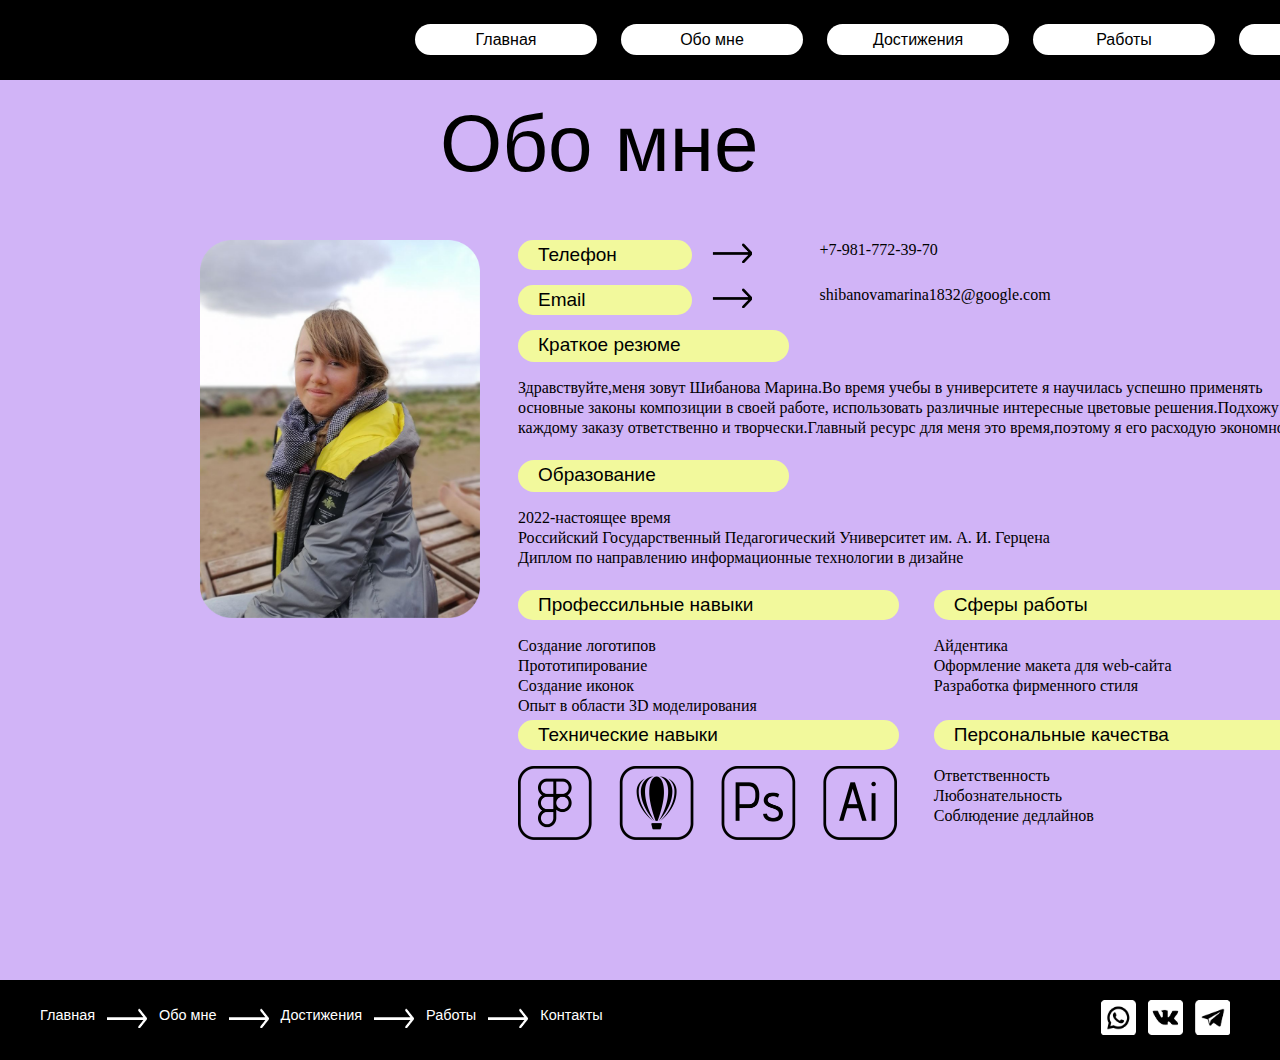
==== commit 7aadb158: "Add" ====
--- a/about.html
+++ b/about.html
@@ -4,12 +4,12 @@
     <meta charset="UTF-8">
     <meta name="viewport" content="width=device-width, initial-scale=1.0">
     <title>Портфолио</title>
-    <link rel="stylesheet" href="index.css">
-    <link rel="stylesheet" href="header.css">
-    <link rel="stylesheet" href="footer.css">
-    <link rel="stylesheet" href="index_images.css">
-    <link rel="stylesheet" href="reset.css">
-    <link rel="stylesheet" href="text.css">
+    <link rel="stylesheet" href="css/index.css">
+    <link rel="stylesheet" href="css/header.css">
+    <link rel="stylesheet" href="css/footer.css">
+    <link rel="stylesheet" href="css/images.css">
+    <link rel="stylesheet" href="css/reset.css">
+    <link rel="stylesheet" href="css/text.css">
     <link rel="stylesheet" href="<link href="https://fonts.googleapis.com/css2?family=Dela+Gothic+One&display=swap" rel="stylesheet">
     <link rel="stylesheet" href="<link href="https://fonts.googleapis.com/css2?family=Geologica:wght@100..900&display=swap" rel="stylesheet">
    
--- a/css/index.css
+++ b/css/index.css
@@ -0,0 +1,83 @@
+
+html{
+    height:100%;
+    box-sizing: border-box;
+    position: relative;
+    overflow-x: hidden;
+}
+body{
+    height:100%;
+    background-color:#D1B4F7;
+    display: flex;
+    flex-direction: column;
+}
+img,svg{
+    max-width: 100%;
+    max-height: 100%;
+    height: auto;
+}
+
+button{
+   padding: 0;
+   border: none;
+   cursor: pointer; 
+}
+a{
+    text-decoration: none;
+    color: inherit;
+}
+
+h1,h2,h3,p,figure{
+  margin: 0;  
+}
+.h1{
+    font-family: "Dela Gothic One", sans-serif;
+    position: absolute;
+    width: 600px;
+    height: 150px;
+    left: calc(50% - 400px/2);
+    top: 86px;
+    font-weight: 400;
+    font-size: 80px;
+    line-height: 144.09%;
+    color: #000000;
+}
+.p_forma{
+    font-family: 'Geologica';
+    font-style: normal;
+    font-weight: 300;
+    font-size: 32px;
+    line-height: 22px;
+    color: #000000;
+}
+.p{
+    font-family: 'Geologica';
+    font-style: normal;
+    font-weight: 300;
+    font-size: 18px;
+    line-height: 22px;
+    color: #000000;
+}
+.center,.h2{
+    font-family: "Dela Gothic One", sans-serif;
+    position: absolute;
+    width: 600px;
+    height: 150px;
+    left: calc(42% - 400px/2);
+    top: 86px;
+    font-weight: 400;
+    font-size: 80px;
+    line-height: 144.09%;
+    color: #000000;
+}
+.h2{
+    font-size: 25px;
+    margin:110px 3px;
+}
+.h{
+    font-family: "Dela Gothic One", sans-serif;
+    font-size: 19px;
+    padding: 5px 0px 0px 20px;
+}
+
+ --- a/css/header.css
+++ b/css/header.css
@@ -0,0 +1,26 @@
+header {
+    background-color: black;
+    width: 100%;
+    height: 80px;
+}
+.navigation_list{
+    display: flex;
+    padding:24px 0px 25px 415px ;
+    column-gap: 24px;
+}
+.navigation_button{
+    background-color: white;
+    border-radius: 75px;
+    width: 182px;
+    height: 31px;
+    line-height: 24px;
+    font-family: "Dela Gothic One", sans-serif;
+    font-weight: 400;
+    font-size: 16px;
+    white-space: nowrap;
+    
+}
+
+.navigation_button:hover{
+    background-color: #F2F99C;
+}
--- a/css/footer.css
+++ b/css/footer.css
@@ -0,0 +1,64 @@
+
+footer{
+    background-color: black;
+    width: 100%;
+    height: 80px;
+    
+}
+
+.footer_list{
+    display: flex;
+    column-gap:12px;
+    margin:25px 35px 15px 40px ;
+}
+.container_footer{
+    width: 100%;
+    height: 80px;
+    display: flex;
+    justify-content: space-between;
+}
+.footer_elem{
+    color:white;
+    background-color: black;
+    line-height: 21px;
+    font-family: "Dela Gothic One", sans-serif;
+    font-size: 14.4611px;
+    white-space: nowrap; 
+}
+
+
+.arrow{
+    width: 37px;
+    height: 12px;
+    margin:3px 0px 0px 0px ;
+}
+.icon_1{
+    width: 35px;
+    height: 35px;
+}
+.icon_2{
+    width:35px;
+    height: 35px;
+}
+.icon_list{
+    display: flex;
+    column-gap: 12px;
+    justify-content: right;
+    align-content: center;
+    margin:20px 50px 20px 0px ;
+}
+
+.contacts{
+    width: 900px;
+    height: auto;
+}
+.footer_elem:hover{
+    color: #F2F99C;
+}
+
+
+
+
+
+
+
--- a/css/images.css
+++ b/css/images.css
@@ -0,0 +1,238 @@
+.my_foto{
+    width: 283.3px;
+    height: 377.74px;
+}
+   
+.logo{
+    width: 184px;
+    height: 184px;
+    align-items: center;
+    }
+
+.color_1{
+    width: 222.93px;
+    height: 185.85px;
+  
+}
+
+.color_2{ 
+    width: 222.69px;
+    height: 184.98px;
+
+}
+
+.dos_1{    
+    width: 387px;
+    height: 218px;
+ 
+}
+
+.dos_2{    
+    width: 387px;
+    height: 218px;
+
+}
+
+.dos_3{
+    width: 386px;
+    height: 218px;
+  
+
+}
+.dos_4{
+    width: 387px;
+    height: 218px;
+
+}
+.slider_1_kompoz{
+    height:497px;
+    width:724px;   
+}
+slider_2_kompoz{
+    height:497px;
+    width:497px ;  
+}
+
+slider_3_kompoz{
+    height:497px;
+    width:200px;      
+}
+slider_1_tipograf{
+  height:497px;
+  width:497px;      
+}
+slider_2_tipograf{
+  height:497px;
+  width:362.69px;      
+}
+slider_3_tipograf{
+  height:497px;
+  width:397px;      
+}
+slider_4_tipograf{
+  height:497px;
+  width:494.44px;      
+}
+slider_5_tipograf{
+  height:497px;
+  width:497px;      
+}
+.slider_1_color{
+  height:497px;
+  width:277.72px;     
+}
+slider_2_color{
+  height:497px;
+  width:277.72px;     
+}
+slider_3_color{
+  height:497px;
+  width:296px;     
+}
+.slider_1_3D{
+  height:497px;
+  width:680px;
+}
+.slider_2_3D{
+  height:497px;
+  width:680px;
+}
+.slider_3_3D{
+  height:497px;
+  width:680px;
+}
+.slider_4_3D{
+  height:497px;
+  width:680px;
+}
+.slider_5_3D{
+  height:497px;
+  width:680px;
+}
+
+.img_about{
+  width:379px ;
+  height: 74px;
+}
+.contacts_1{
+    width: 50px;
+    height: 50px;
+}
+.contacts_2{
+    width: 57;
+    height: 57px;
+}
+.flex-contaiter_main{
+    display: flex;
+    column-gap: 20px;
+    row-gap: 10px;
+    width: 778px;
+    height: 600px;
+    margin: 185px 323px 100px 323px;
+    
+    
+  }
+  .flex-contaiter_3{
+    display: flex;
+    flex-wrap: row wrap;
+    width: 778px;
+    height: 200px;
+  
+  }
+  .flex-container_4 {
+    display: flex;
+    flex-wrap: row wrap;
+    column-gap: 20px;
+    row-gap: 20px;
+    height:200px;
+    width: 778px;
+    
+  }
+  .flex-container_5 {
+    display: flex;
+    flex-wrap: row wrap;
+    column-gap: 20px;
+    height:200px;
+    width: 778px;
+    
+  }
+  .flex-container_6 {
+    display: flex;
+    flex-wrap: row wrap;
+    column-gap: 20px;
+    height:200px;
+    width: 778px;
+    
+  }
+
+  .flex-element_3{
+    width: 778px;
+    height: 200px;
+    
+  }
+  .flex-element_4{
+    width: 778px;
+    height: 100px;
+      
+  }
+  
+  .flex-element_5{
+    width: 820px;
+    height: 200px;
+    
+  }
+  .flex-element_6{
+    width: 820px;
+    height: 200px;
+    
+   
+  }
+.flex-element_7{
+    width: 820px;
+    height: 200px;
+      
+  }
+  .flex-element_8{
+    width: 820px;
+    height: 200px;
+    
+  }
+  .flex-element_9{
+    width: 820px;
+    height: 200px;
+    
+  }
+  .flex-element_10{
+    width: 820px;
+    height: 200px;
+   
+  }
+  .flex-element_11{
+    width: 820px;
+    height: 200px;
+   
+  }
+ 
+  .yellow_blok1{
+    width: 174.07px;
+    height: 30.44px;
+    background: #F2F99C;
+    border-radius: 80.7855px;
+    
+  }
+  .yellow_blok2{
+    width: 271.1px;
+    height: 31.59px;
+    background: #F2F99C;
+    border-radius: 80.7855px;
+  }
+  .yellow_blok3{
+    width: 380.82px;
+    height: 30.44px;
+    background: #F2F99C;
+    border-radius: 80.7855px;
+  }
+  .arrow{
+    width: 40px ;
+    height: 20px;
+  }
--- a/css/text.css
+++ b/css/text.css
@@ -0,0 +1,169 @@
+ 
+.flex-contaiter_main{
+  display: flex;
+  width: 1196px;
+  height: 690px;
+  margin:160px 120px 50px 100px;
+ 
+}
+.flex-contaiter_1{
+  display: flex;
+  width: 300px;
+  height:690px;
+  margin: 0px 8px 20px 90px;
+ 
+}
+.flex-contaiter_2{
+  display: flex;
+  flex-direction:column;
+  width: 778px;
+  height: 653px;
+ 
+}
+.flex-contaiter_3{
+  display: flex;
+  flex-wrap: row wrap;
+  width: 778px;
+  height: 120px;
+ 
+
+}
+.flex-container_4 {
+  display: flex;
+  flex-wrap: row wrap;
+  height:45px;
+  width: 778px;
+ 
+}
+.flex-container_5 {
+  display: flex;
+  flex-wrap: row wrap;
+  height:45px;
+  width: 778px;
+ 
+}
+  .flex-container_6 {
+    display: flex;
+    flex-wrap: row wrap;
+    height:130px;
+    width: 778px;
+   
+}
+.flex-container_7 {
+  display: flex;
+  flex-wrap: row wrap;
+  height:130px;
+  width: 778px;
+  
+}
+.flex-container_8{
+  display: flex;
+  flex-wrap: row wrap;
+  column-gap: 35px;
+  height:130px;
+  width: 778px;
+  
+}
+.flex-container_9{
+  display: flex;
+  flex-wrap: row wrap;
+  column-gap: 35px;
+  height:130px;
+  width: 778px;
+  
+}
+.flex-element_1{
+  width: 335px;
+  height: 553.5px;
+  padding: 0px 10px 0px 10px;
+  
+}
+.flex-element_2{
+  width: 300px;
+  height: 45px;
+ 
+}
+.flex-element_3{
+  width:150px;
+  height: 60px;
+  
+}
+  .flex-element_4{
+    width: 820px;
+    height: 45px;
+   
+}
+.flex-element_5{
+  width: 300px;
+  height:45px;
+ 
+}
+.flex-element_6{
+  width: 150px;
+  height: 60px;
+  
+}
+.flex-element_7{
+  width: 820px;
+  height: 45px;
+  
+}
+
+.flex-element_8{
+    width: 820px;
+    height: 300px;
+   
+}
+.flex-element_9{
+  width: 820px;
+  height: 250px;
+ 
+}
+.flex-element_10{
+  width: 820px;
+  height: 230px;
+  
+}
+.flex-element_11{
+  width: 820px;
+  height: 230px;
+  
+}
+.flex-element_12{
+  width: 820px;
+  height: 200px;
+  
+}
+.flex-element_13{
+  width: 820px;
+  height: 200px;
+ 
+}
+  
+.yellow_blok1,.yellow_blok2,yellow_blok3{
+  width: 174.07px;
+  height: 30.44px;
+  background: #F2F99C;
+  border-radius: 80.7855px;
+  
+}
+.yellow_blok2{
+  width: 271.1px;
+  height: 31.59px;
+  
+}
+.yellow_blok3{
+  width: 380.82px;
+  height: 30.44px;
+}
+.text{
+  font-family: 'Geologica';
+  font-size: 16px;
+  line-height:20px;
+}
+
+
+
+
+
+
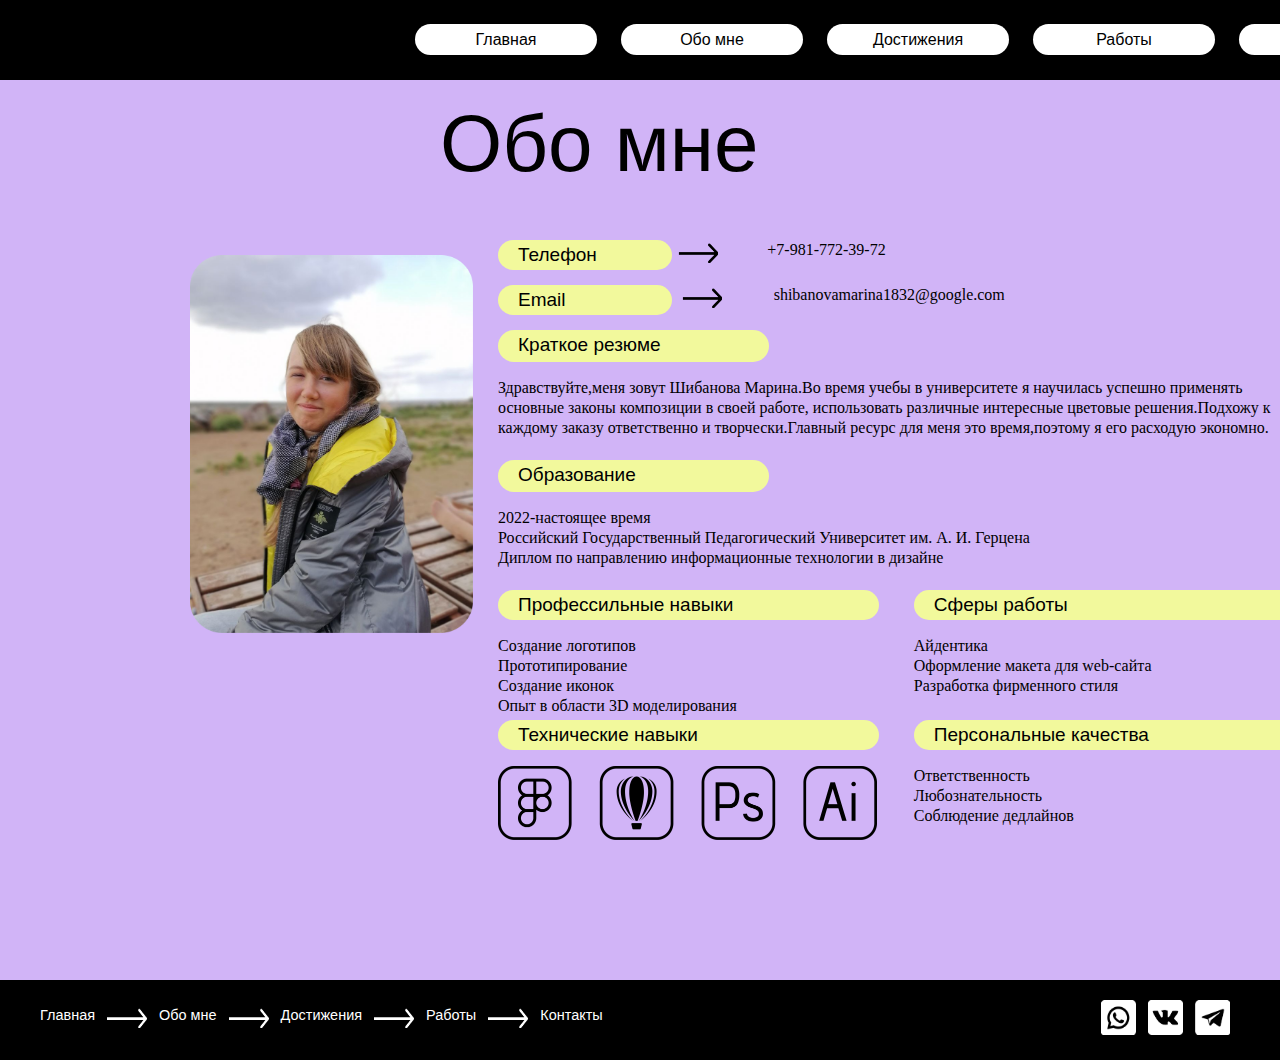
==== commit 1435e0b7: "Contacts" ====
--- a/about.html
+++ b/about.html
@@ -46,7 +46,7 @@
                            <img class="arrow" src="arrow/black_arrow.png" alt="">
                         </div>
                         <div class="flex-element_4">
-                            <p class="text">+7-981-772-39-70</p>
+                            <a href="tel:+79817723972"><p class="phone" >+7-981-772-39-72</p></a>
                         </div>         
                     </div>
                         <div class="flex-container_5">
@@ -57,7 +57,7 @@
                                 <img  class="arrow"src="arrow/black_arrow.png" alt="">
                             </div>
                             <div class="flex-element_7">
-                                <p class="text">shibanovamarina1832@google.com</p>
+                                <a href="mailto:shibanovamarina1832@google.com&cc=shibanovamarina1832@google.com?body=Привет, подпишитесь на рассылку"><p class="e-mail">shibanovamarina1832@google.com</p></a>
                             </div>
                         </div>
                         <div class="flex-container_6">
@@ -101,32 +101,32 @@
                         </div>
                 </div>
             </div>
-        </div>          
+        </div>
+        <footer>
+            <nav class="footer">
+                <div class="container_footer">
+                    <ul class="footer_list">
+                        <a href="index.html" class="footer_elem"><li>Главная</li></a>
+                        <img  class="arrow"src="arrow/white_arrow.png" alt="">
+                        <a href="about.html" class="footer_elem"><li>Обо мне</li></a>
+                        <img  class="arrow"src="arrow/white_arrow.png" alt="">
+                        <a href="achievements.html" class="footer_elem"><li>Достижения</li></a>
+                        <img  class="arrow"src="arrow/white_arrow.png" alt="">
+                        <a href="work_kompoz.html" class="footer_elem"><li>Работы</li></a>
+                        <img  class="arrow"src="arrow/white_arrow.png" alt="">
+                        <a href="contacts.html" class="footer_elem"><li>Контакты</li></a>
+                    </ul>
+                    <div class="contacts">
+                        <ul class="icon_list">
+                            <a href="https://web.whatsapp.com/"><li class="element_icon"><img class="icon_1"src="icons/footer_whatsapp.png" alt=""></li></a>
+                            <a href="https://vc.ru/vk"><li class="element_icon"><img class="icon_2"src="icons/footer_vk.png" alt=""></li></a>
+                            <a href="https://vc.ru/u/2637257-anton-romanov/938156-telegram-veb-poshagovaya-instrukciya"><li class="element_icon"><img class="icon_1"src="icons/footer_telegram.png" alt=""></li></a>
+                        </ul>
+                    </div>   
+                </div>
+            </nav>
+        </footer>          
     </main>
-    <footer>
-        <nav class="footer">
-            <div class="container_footer">
-                <ul class="footer_list">
-                    <a href="index.html" class="footer_elem"><li>Главная</li></a>
-                    <img  class="arrow"src="arrow/white_arrow.png" alt="">
-                    <a href="about.html" class="footer_elem"><li>Обо мне</li></a>
-                    <img  class="arrow"src="arrow/white_arrow.png" alt="">
-                    <a href="achievements.html" class="footer_elem"><li>Достижения</li></a>
-                    <img  class="arrow"src="arrow/white_arrow.png" alt="">
-                    <a href="work_kompoz.html" class="footer_elem"><li>Работы</li></a>
-                    <img  class="arrow"src="arrow/white_arrow.png" alt="">
-                    <a href="contacts.html" class="footer_elem"><li>Контакты</li></a>
-                </ul>
-                <div class="contacts">
-                    <ul class="icon_list">
-                        <li class="element_icon"><img class="icon_1"src="icons/footer_whatsapp.png" alt=""></li>
-                        <li class="element_icon"><img class="icon_2"src="icons/footer_vk.png" alt=""></li>
-                        <li class="element_icon"><img class="icon_1"src="icons/footer_telegram.png" alt=""></li>
-                    </ul>
-                </div>   
-            </div>
-        </nav>
-    </footer>
 </body>
 </html>
 
--- a/css/index.css
+++ b/css/index.css
@@ -4,6 +4,7 @@
     box-sizing: border-box;
     position: relative;
     overflow-x: hidden;
+    scroll-behavior: smooth;
 }
 body{
     height:100%;
--- a/css/header.css
+++ b/css/header.css
@@ -23,4 +23,5 @@
 
 .navigation_button:hover{
     background-color: #F2F99C;
+    transition: background-color 0.6s;
 }
--- a/css/footer.css
+++ b/css/footer.css
@@ -47,6 +47,10 @@
     align-content: center;
     margin:20px 50px 20px 0px ;
 }
+.arrow{
+    width: 40px ;
+    height: 20px;
+  }
 
 .contacts{
     width: 900px;
@@ -54,6 +58,12 @@
 }
 .footer_elem:hover{
     color: #F2F99C;
+    transition: background-color 0.6s;
+}
+.element_icon:hover{
+    color: #F2F99C;
+    transition: background-color 0.6s;
+   
 }
 
 
--- a/css/images.css
+++ b/css/images.css
@@ -21,36 +21,19 @@
 
 }
 
-.dos_1{    
+.dos_1,.dos_2,.dos_3,.dos_4{    
     width: 387px;
     height: 218px;
- 
-}
-
-.dos_2{    
-    width: 387px;
-    height: 218px;
-
-}
-
-.dos_3{
-    width: 386px;
-    height: 218px;
-  
-
-}
-.dos_4{
-    width: 387px;
-    height: 218px;
-
-}
+    
+}
+
 .slider_1_kompoz{
-    height:497px;
-    width:724px;   
+    height:516px;
+    width:870px;   
 }
 slider_2_kompoz{
-    height:497px;
-    width:497px ;  
+    height:516px;
+    width:879px;  
 }
 
 slider_3_kompoz{
@@ -119,120 +102,105 @@
     height: 50px;
 }
 .contacts_2{
-    width: 57;
-    height: 57px;
-}
-.flex-contaiter_main{
+    width:57;
+    height:57px;
+}
+.flex_contaiter_achievements_1{
     display: flex;
     column-gap: 20px;
     row-gap: 10px;
     width: 778px;
-    height: 600px;
-    margin: 185px 323px 100px 323px;
-    
-    
-  }
-  .flex-contaiter_3{
-    display: flex;
-    flex-wrap: row wrap;
-    width: 778px;
-    height: 200px;
+    height: 300px;
+    margin: 185px 323px 0px 310px;
+    
+    
+  }
+  .flex_contaiter_achievements_2{
+    display: flex;
+    gap: 20px;
+    padding: 20px 20px ;
+    width: 800px;
+    height: 450px;
   
   }
-  .flex-container_4 {
-    display: flex;
-    flex-wrap: row wrap;
+  .flex_contaiter_achievements_3{
+    display: flex;
+    margin: 20px 20px ;
+    gap: 20px;
+    height:200px;
+    width: 778px;
+    
+  }
+  .flex_contaiter_achievements_4{
+    display: flex;
     column-gap: 20px;
     row-gap: 20px;
     height:200px;
     width: 778px;
     
   }
-  .flex-container_5 {
-    display: flex;
-    flex-wrap: row wrap;
+  .flex_contaiter_achievements_5 {
+    display: flex;
+    row-gap: 20px;
     column-gap: 20px;
     height:200px;
     width: 778px;
     
   }
-  .flex-container_6 {
-    display: flex;
-    flex-wrap: row wrap;
-    column-gap: 20px;
-    height:200px;
-    width: 778px;
-    
-  }
-
-  .flex-element_3{
-    width: 778px;
-    height: 200px;
-    
-  }
-  .flex-element_4{
-    width: 778px;
-    height: 100px;
-      
-  }
+
+.flex_element_achievements_1,.flex_element_achievements_2,.flex_element_achievements_3{
+    width: 820px;
+    height: 200px;    
+}
+
+.some-page-wrapper {
+  align-items: center;
+  width: 800px;
+  height: 500px;
+  margin: 0px 323px 29px 337px;
+}
+
+.row {
+  display: flex;
+  flex-direction: row;
+  flex-wrap: wrap;
+  gap: 12px;
+}
+
+.column {
+  display: flex;
+  flex-direction: column;
+  gap: 12px;
+}
+
+.orange-column {
+  width: 387px;
+  height: 230px;
+  position: relative;
+}
+
+.blue-column {
+  width: 387px;
+  height: 230px;
+  position: relative;
+ 
+}
+
+.green-column {
+  width: 387px;
+  height: 230px; 
+  position: relative;
+}
+.zoom{
+  position: absolute;
+  width: 100px;
+  height: 100px;
+  left: 50%;
+  top: 50%;
+  transform: translate(-50%, -50%);
+  filter: brightness(20%);
   
-  .flex-element_5{
-    width: 820px;
-    height: 200px;
-    
-  }
-  .flex-element_6{
-    width: 820px;
-    height: 200px;
-    
-   
-  }
-.flex-element_7{
-    width: 820px;
-    height: 200px;
-      
-  }
-  .flex-element_8{
-    width: 820px;
-    height: 200px;
-    
-  }
-  .flex-element_9{
-    width: 820px;
-    height: 200px;
-    
-  }
-  .flex-element_10{
-    width: 820px;
-    height: 200px;
-   
-  }
-  .flex-element_11{
-    width: 820px;
-    height: 200px;
-   
-  }
- 
-  .yellow_blok1{
-    width: 174.07px;
-    height: 30.44px;
-    background: #F2F99C;
-    border-radius: 80.7855px;
-    
-  }
-  .yellow_blok2{
-    width: 271.1px;
-    height: 31.59px;
-    background: #F2F99C;
-    border-radius: 80.7855px;
-  }
-  .yellow_blok3{
-    width: 380.82px;
-    height: 30.44px;
-    background: #F2F99C;
-    border-radius: 80.7855px;
-  }
-  .arrow{
-    width: 40px ;
-    height: 20px;
-  }
+}
+.zoom:hover::after{
+  opacity:0.5;
+}
--- a/css/text.css
+++ b/css/text.css
@@ -4,61 +4,48 @@
   width: 1196px;
   height: 690px;
   margin:160px 120px 50px 100px;
- 
 }
 .flex-contaiter_1{
   display: flex;
   width: 300px;
   height:690px;
-  margin: 0px 8px 20px 90px;
- 
+  margin: 15px 8px 20px 90px;
 }
 .flex-contaiter_2{
   display: flex;
   flex-direction:column;
   width: 778px;
-  height: 653px;
- 
+  height: 653px; 
 }
 .flex-contaiter_3{
   display: flex;
-  flex-wrap: row wrap;
   width: 778px;
   height: 120px;
- 
-
 }
 .flex-container_4 {
   display: flex;
-  flex-wrap: row wrap;
   height:45px;
-  width: 778px;
- 
+  width: 760px;
+  
 }
 .flex-container_5 {
   display: flex;
-  flex-wrap: row wrap;
   height:45px;
   width: 778px;
- 
 }
-  .flex-container_6 {
+.flex-container_6 {
     display: flex;
-    flex-wrap: row wrap;
     height:130px;
     width: 778px;
    
 }
 .flex-container_7 {
   display: flex;
-  flex-wrap: row wrap;
   height:130px;
-  width: 778px;
-  
+  width: 778px; 
 }
 .flex-container_8{
   display: flex;
-  flex-wrap: row wrap;
   column-gap: 35px;
   height:130px;
   width: 778px;
@@ -66,7 +53,6 @@
 }
 .flex-container_9{
   display: flex;
-  flex-wrap: row wrap;
   column-gap: 35px;
   height:130px;
   width: 778px;
@@ -75,7 +61,6 @@
 .flex-element_1{
   width: 335px;
   height: 553.5px;
-  padding: 0px 10px 0px 10px;
   
 }
 .flex-element_2{
@@ -88,9 +73,9 @@
   height: 60px;
   
 }
-  .flex-element_4{
-    width: 820px;
-    height: 45px;
+.flex-element_4{
+  width: 820px;
+  height: 45px;
    
 }
 .flex-element_5{
@@ -110,13 +95,14 @@
 }
 
 .flex-element_8{
-    width: 820px;
-    height: 300px;
+  width: 820px;
+  height: 300px;
    
 }
 .flex-element_9{
   width: 820px;
   height: 250px;
+  
  
 }
 .flex-element_10{
@@ -139,7 +125,7 @@
   height: 200px;
  
 }
-  
+
 .yellow_blok1,.yellow_blok2,yellow_blok3{
   width: 174.07px;
   height: 30.44px;
@@ -156,10 +142,42 @@
   width: 380.82px;
   height: 30.44px;
 }
-.text{
+.yellow_blok1{
+  width: 174.07px;
+  height: 30.44px;
+  background: #F2F99C;
+  border-radius: 80.7855px;
+}
+.yellow_blok2{
+  width: 271.1px;
+  height: 31.59px;
+  background: #F2F99C;
+  border-radius: 80.7855px;
+}
+.yellow_blok3{
+  width: 380.82px;
+  height: 30.44px;
+  background: #F2F99C;
+  border-radius: 80.7855px;
+}
+
+.text,.phone,.e-mail{
   font-family: 'Geologica';
   font-size: 16px;
   line-height:20px;
+  
+}
+.phone:hover{
+
+  text-decoration: underline;
+}
+.e-mail:hover{
+  text-decoration: underline;
+}
+
+.arrow{
+  width: 40px ;
+  height: 20px;
 }
 
 
@@ -167,3 +185,4 @@
 
 
 
+
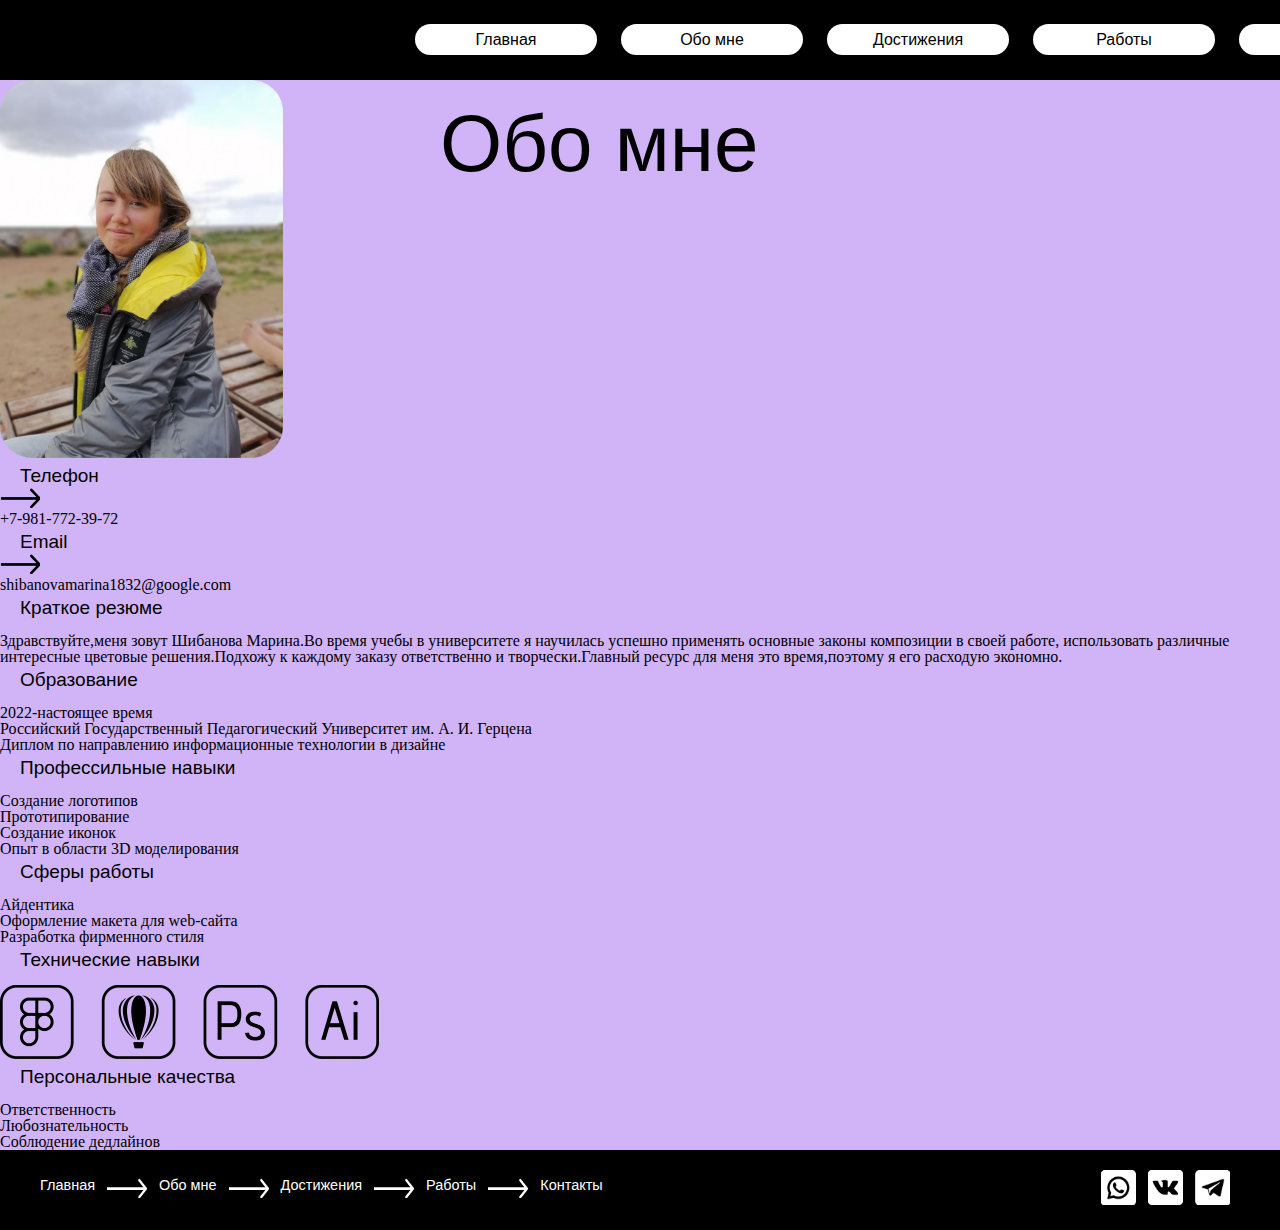
==== commit 39ab2914: "Modal" ====
--- a/about.html
+++ b/about.html
@@ -9,7 +9,7 @@
     <link rel="stylesheet" href="css/footer.css">
     <link rel="stylesheet" href="css/images.css">
     <link rel="stylesheet" href="css/reset.css">
-    <link rel="stylesheet" href="css/text.css">
+    <link rel="stylesheet" href="css/about.css">
     <link rel="stylesheet" href="<link href="https://fonts.googleapis.com/css2?family=Dela+Gothic+One&display=swap" rel="stylesheet">
     <link rel="stylesheet" href="<link href="https://fonts.googleapis.com/css2?family=Geologica:wght@100..900&display=swap" rel="stylesheet">
    
